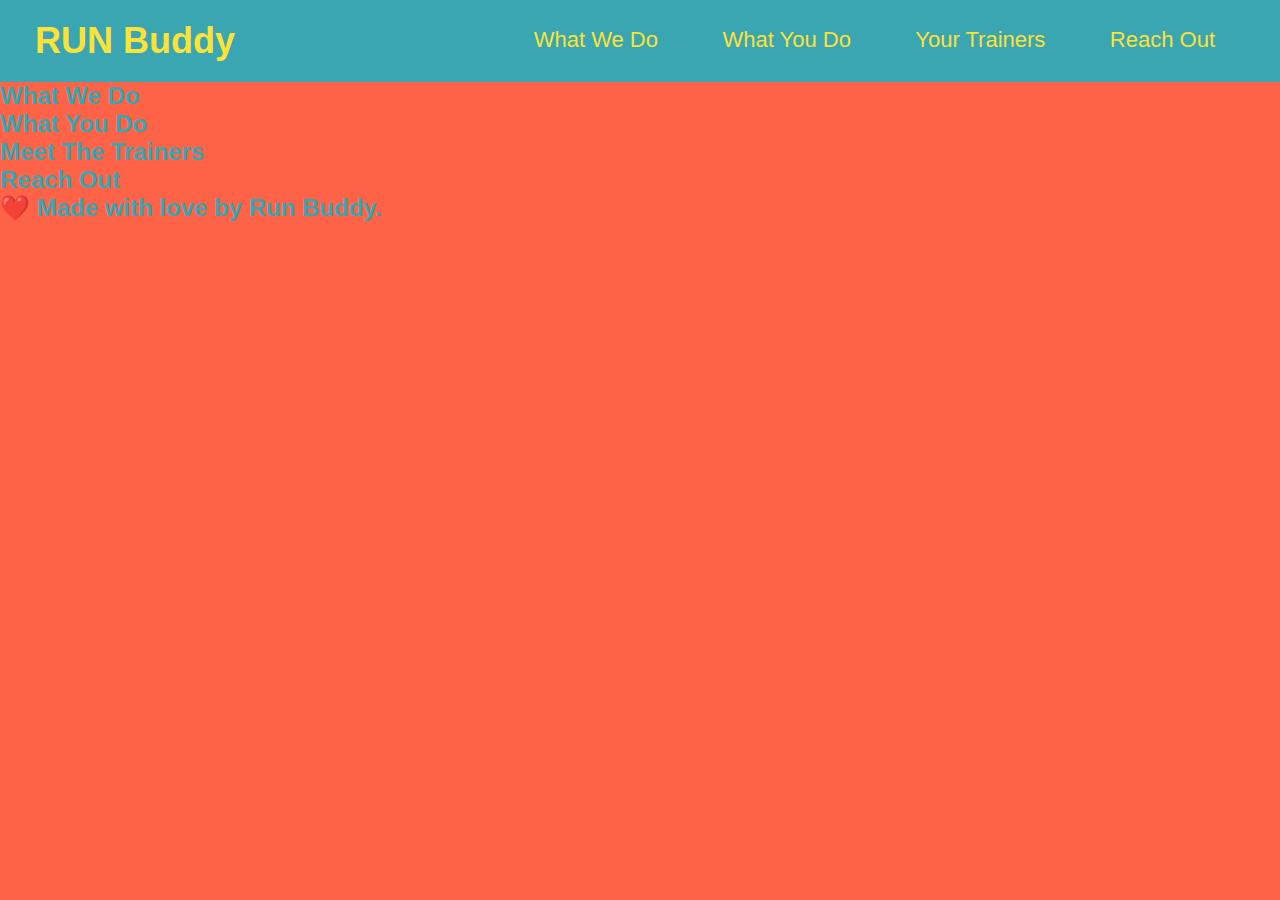
==== index.html @ ef8b4777 "css changes to header.1" ====
<!DOCTYPE html>
<html lang="en">
    <head>
        <meta charset="UTF-8" />
        <link rel="stylesheet" href="./assets/css/style.css" />
        <title>RUN BUDDY</title>
      </head>
    <body>
        <!-- navigation -->
        <header>
            <h1>
                <a href="/">RUN Buddy
            </h1>
            <nav>
                <!-- Unordered list element -->
                <ul>
                    <!-- List item element-->
                    <li>
                        <!-- Anchor element -->
                        <a href="#what-we-do">What We Do</a>
                    </li>
                    <li>
                        <a href="#what-you-do">What You Do</a>
                    </li>
                    <li>
                        <a href="#your-trainers">Your Trainers</a>
                    </li>
                    <li>
                        <a href="#reach-out">Reach Out</a>
                    </li>
                </ul>
            </nav>
        </header>
        <!-- hero/jumbotron -->
        <section>
        </section>
        <!-- "what we do" section -->
        <section>
            <h2>What We Do</h2>
        </section>
        <!-- "what you do" section -->
        <section>
            <h2>What You Do</h2>
        </section>
        <!-- "meet the trainers" section -->
        <section>
            <h2>Meet The Trainers</h2>
        </section>
        <!-- "reach out" section -->
        <section>
            <h2>Reach Out</h2>
        </section>
        <!-- footer -->
        <footer>
            <h2>❤️ Made with love by Run Buddy.</h2>
        </footer>
    </body>
</html>
---- assets/css/style.css ----
* {
  margin: 0;
  padding: 0;
  }

body {
  font-family: Helvetica, Arial, sans-serif;
  background-color: tomato;
  color: #39a6b2;
  font-family: Helvetica, Arial, sans-serif;
  }

header {
  padding: 20px 35px;
  background-color: #39a6b2;
  }

header h1 {
  font-weight: bold;
  font-size: 36px;
  color: #fce138;
  margin: 0;
  display: inline;
  }

header a {
  text-decoration: none;
  color: #fce138;
  }

header nav {
  float: right;
  margin: 7px 0;
  }

header nav ul li {
  display: inline;
  }

header nav ul li a {
  margin: 0 30px;
  font-weight: lighter;
  font-size: 22px;
  }
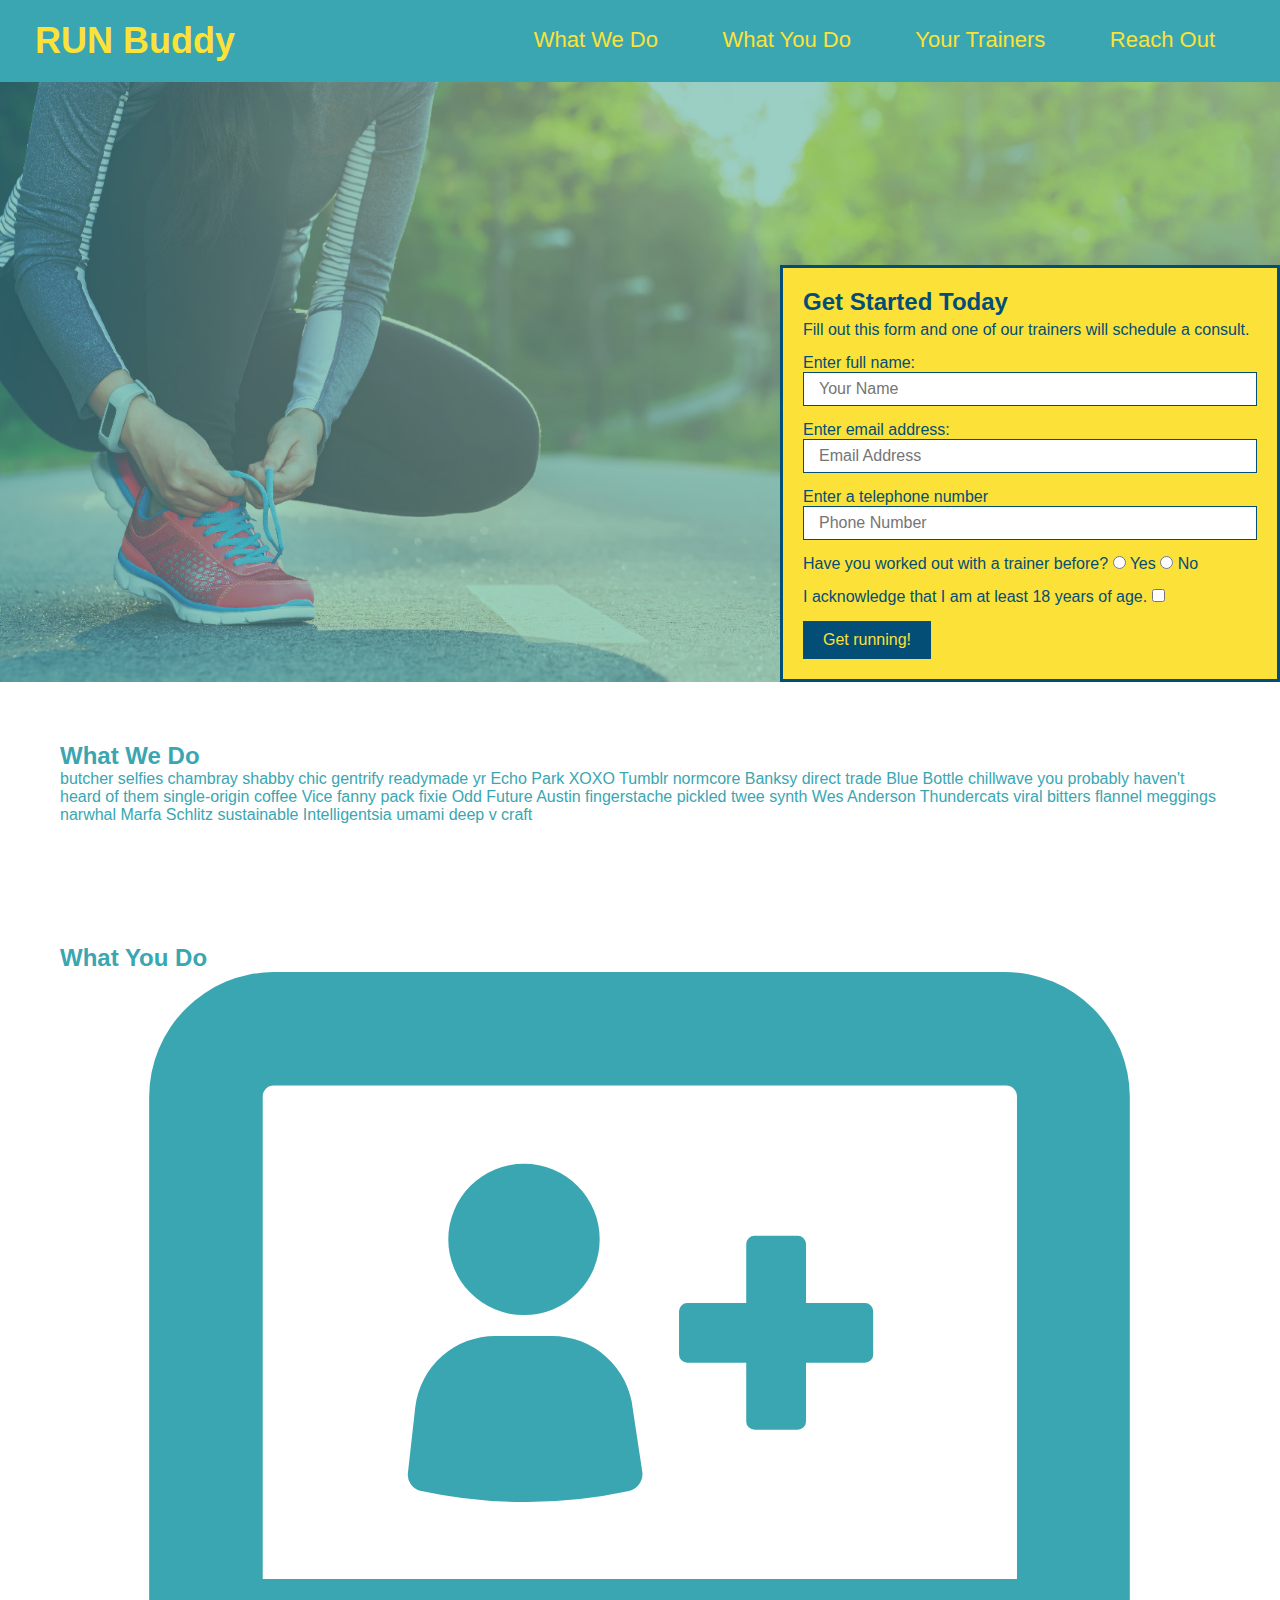
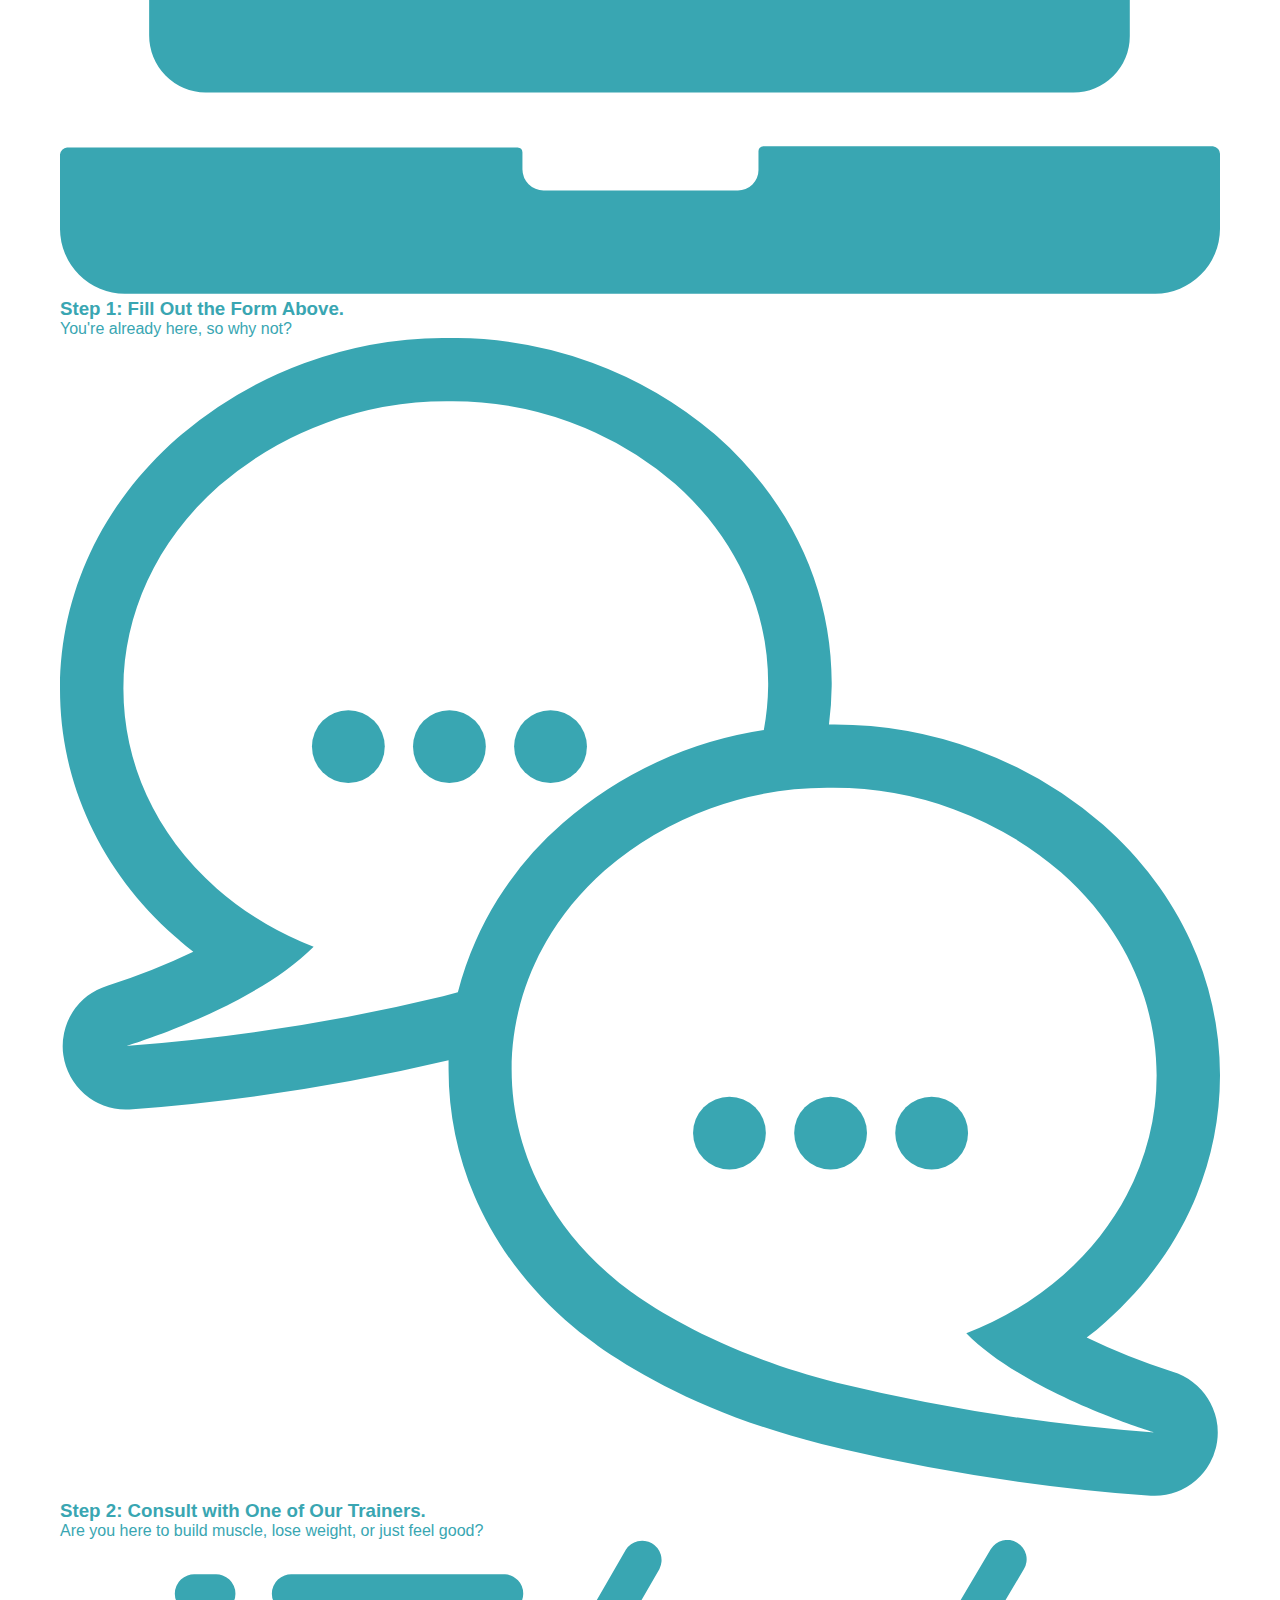
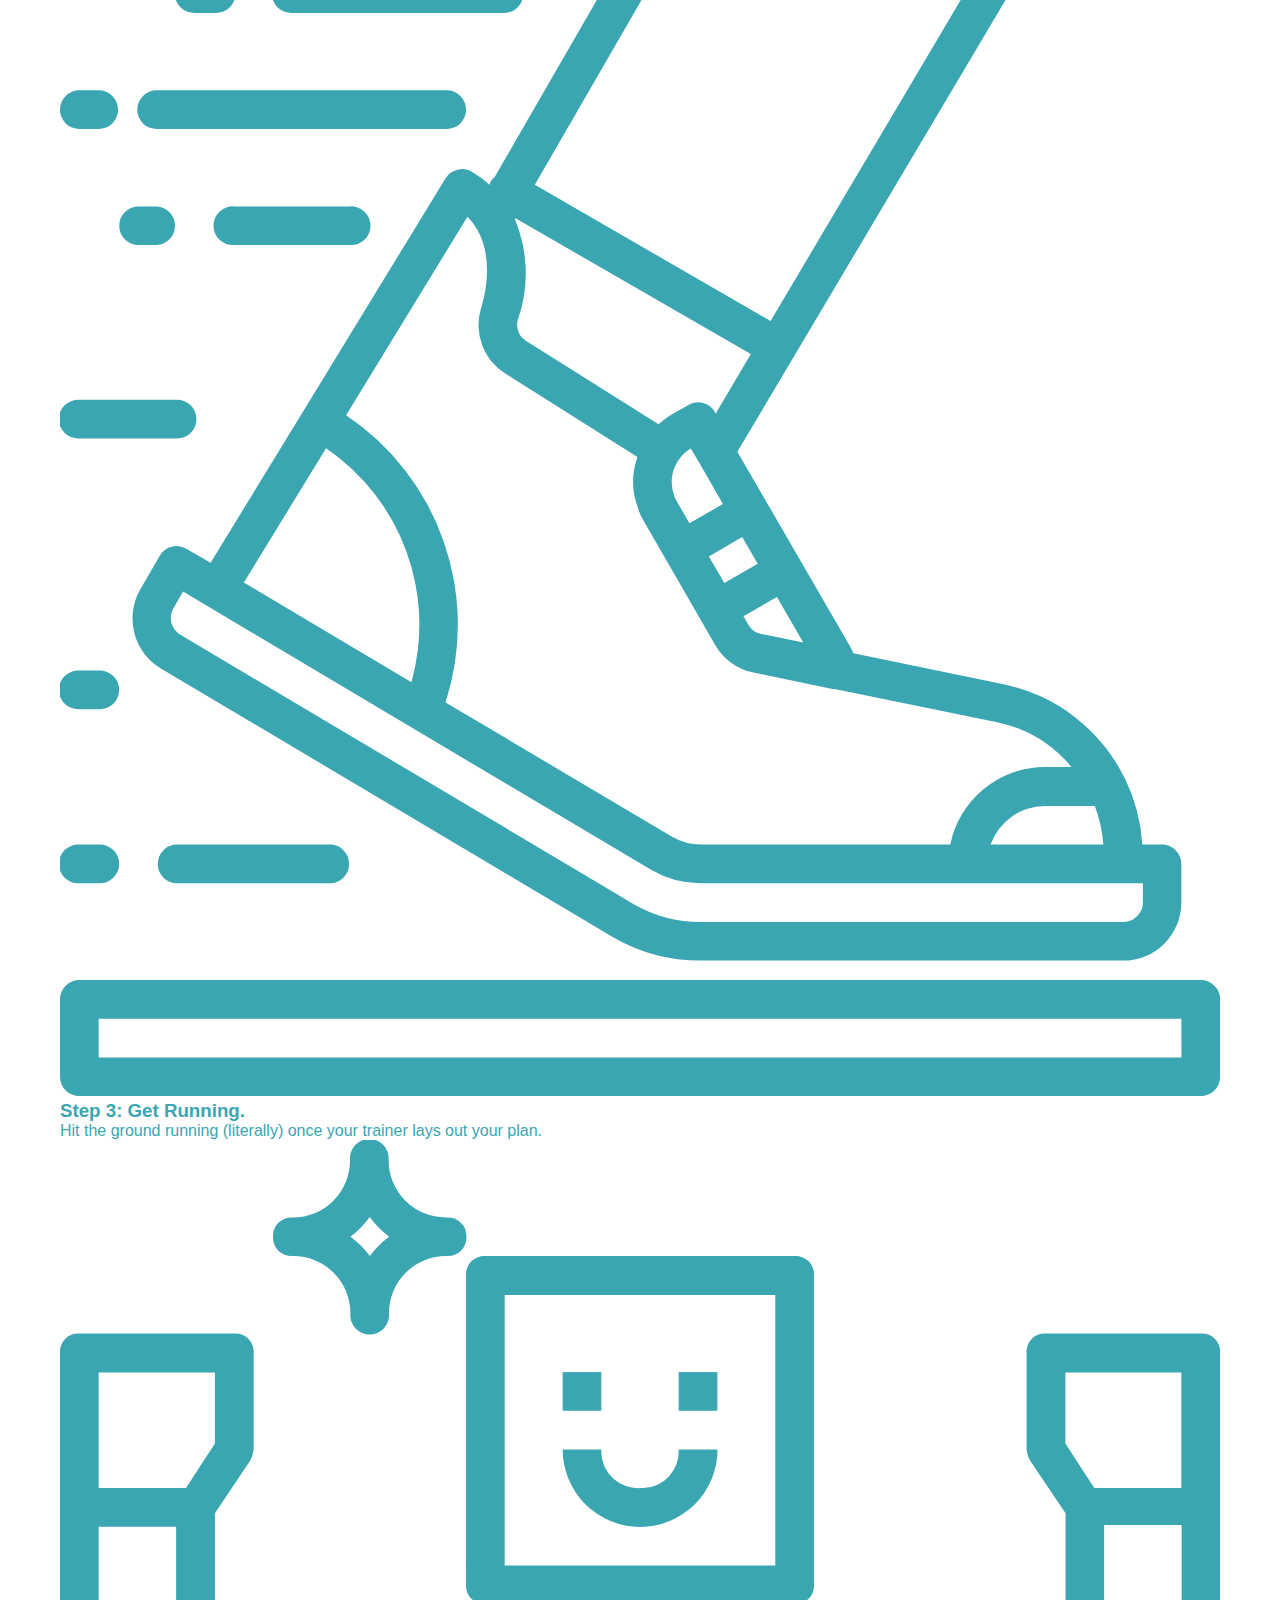
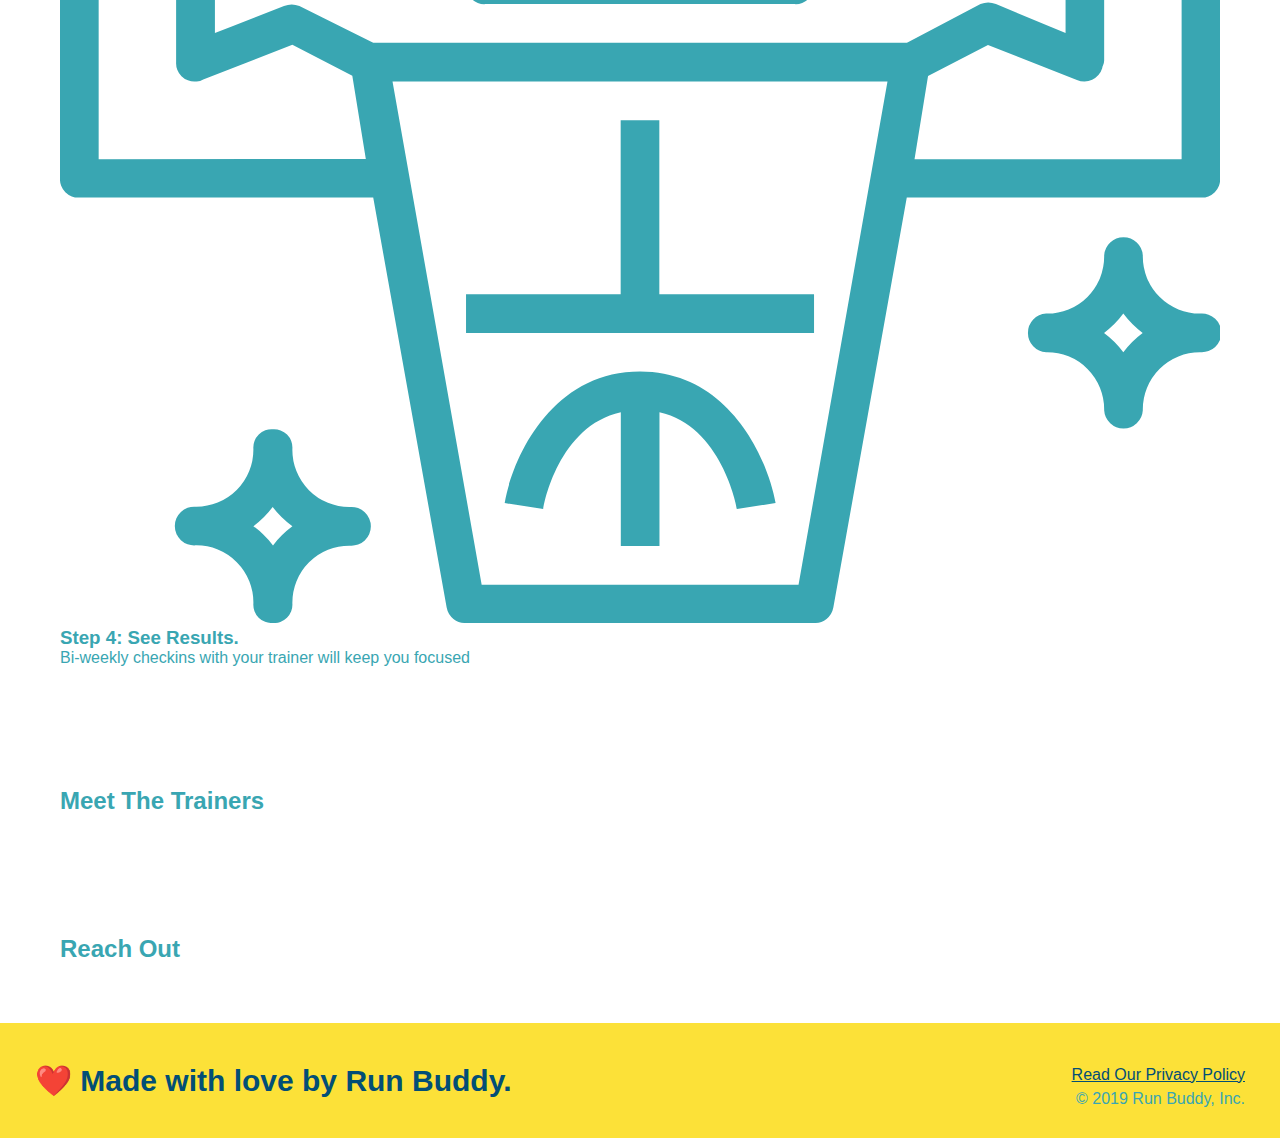
==== commit ce461d8a: "completed 1.4.4" ====
--- a/index.html
+++ b/index.html
@@ -32,15 +32,79 @@
             </nav>
         </header>
         <!-- hero/jumbotron -->
-        <section>
+        <section class="hero">
+            <div class="hero-form">
+                <h3>Get Started Today</h3>
+                <p>Fill out this form and one of our trainers will schedule a consult.</p>
+                <!-- Add form element -->
+                <form>
+                    <!--test following code
+                        Enter full name:
+                        <input type="text" placeholder="Your Name" name="name" id="name" />
+                        -->
+                    <label for="name">Enter full name:</label>
+                    <input type="text" placeholder="Your Name" name="name" id="name" class="form-input" />
+                    <label for="email">Enter email address:</label>
+                    <input type="text" placeholder="Email Address" name="email" id="email" class="form-input" />
+                    <label for="phone">Enter a telephone number</label>
+                    <input for="text" placeholder="Phone Number" name="phone" id="phone" class="form-input" />
+                    <p>
+                        Have you worked out with a trainer before?
+                        <input type="radio" name="trainer-confirm" id="trainer-yes" />
+                        <label for="trainer-yes">Yes</label>
+                        <input type="radio" name="trainer-confirm" id="trainer-no" />
+                        <label for="trainer-no">No</label>
+                    </p>
+                    <p>
+                        <label for="checkbox">
+                            I acknowledge that I am at least 18 years of age.
+                        </label>
+                        <input type="checkbox" name="age-confirm" id="checkbox" />
+                    </p>
+                    <button type="submit">
+                        Get running!
+                    </button>
+                </form>
+            </div>
         </section>
         <!-- "what we do" section -->
-        <section>
+        <section id="what-we-do">
             <h2>What We Do</h2>
+            <p>
+                butcher selfies chambray shabby chic gentrify readymade yr Echo Park XOXO Tumblr normcore Banksy direct trade Blue Bottle chillwave you probably haven't heard of them single-origin coffee Vice fanny pack fixie Odd Future Austin fingerstache pickled twee synth Wes Anderson Thundercats viral bitters flannel meggings narwhal Marfa Schlitz sustainable Intelligentsia umami deep v craft
+            </p>
         </section>
         <!-- "what you do" section -->
-        <section>
+        <section id="what-you-do">
             <h2>What You Do</h2>
+            <div>
+                <img src="./assets/images/step-1.svg" alt="" />
+                <h3>Step 1: Fill Out the Form Above.</h3>
+                <p>
+                    You're already here, so why not?
+                </p>
+            </div>
+            <div>
+                <img src="./assets/images/step-2.svg" alt="" />
+                <h3>Step 2: Consult with One of Our Trainers.</h3>
+                <p>
+                    Are you here to build muscle, lose weight, or just feel good?
+                </p>
+            </div>
+            <div>
+                <img src="./assets/images/step-3.svg" alt="" />
+                <h3>Step 3: Get Running.</h3>
+                <p>
+                    Hit the ground running (literally) once your trainer lays out your plan.
+                </p>
+            </div>
+            <div>
+                <img src="./assets/images/step-4.svg" alt="" />
+                <h3>Step 4: See Results.</h3>
+                <p>
+                    Bi-weekly checkins with your trainer will keep you focused
+                </p>
+            </div>
         </section>
         <!-- "meet the trainers" section -->
         <section>
@@ -53,6 +117,10 @@
         <!-- footer -->
         <footer>
             <h2>❤️ Made with love by Run Buddy.</h2>
+            <div>
+                <a href="#">Read Our Privacy Policy</a><br />
+                &copy; 2019 Run Buddy, Inc.
+              </div>
         </footer>
     </body>
 </html>--- a/assets/css/style.css
+++ b/assets/css/style.css
@@ -1,14 +1,8 @@
 * {
   margin: 0;
   padding: 0;
-  }
-
-body {
-  font-family: Helvetica, Arial, sans-serif;
-  background-color: tomato;
-  color: #39a6b2;
-  font-family: Helvetica, Arial, sans-serif;
-  }
+  box-sizing: border-box;
+}
 
 header {
   padding: 20px 35px;
@@ -41,4 +35,84 @@
   margin: 0 30px;
   font-weight: lighter;
   font-size: 22px;
-  }+  }
+
+body {
+  font-family: Helvetica, Arial, sans-serif;
+  color: #39a6b2;
+}
+
+footer {
+  background: #fce138;
+  width: 100%;
+  padding: 40px 35px;
+}
+
+footer h2 {
+  display: inline;
+  color: #024e76;
+  font-size: 30px;
+  margin: 0;
+}
+
+footer div {
+  float: right;
+  line-height: 1.5;
+  text-align: right;
+}
+
+footer a {
+  color: #024e76;
+}
+
+section {
+  padding: 60px;
+}
+
+/* Hero Style Start */
+.hero {
+  background-image: url("../images/hero-bg.jpg");
+  height: 600px;
+  background-size:cover;
+  background-position: center;
+  position: relative;
+}
+/* Hero Style End */
+
+.hero-form {
+  background-color: #fce138;
+  padding: 20px;
+  width: 500px;
+  color: #024e76;
+  border: 3px solid #024e76;
+  position: absolute;
+  bottom: 0px;
+  right: 0px;
+}
+
+.hero-form h3 {
+  font-size: 24px;
+  margin: 0;
+}
+
+.hero-form p {
+  margin: 5px 0 15px 0;
+}
+
+.form-input {
+  border: 1px solid #024e76;
+  display: block;
+  padding: 7px 15px;
+  font-size: 16px;
+  color: #024e76;
+  width: 100%;
+  margin-bottom: 15px;
+}
+
+.hero-form button {
+  background-color: #024e76;
+  color: #fce138;
+  border: none;
+  padding: 10px 20px;
+  font-size: 16px;
+}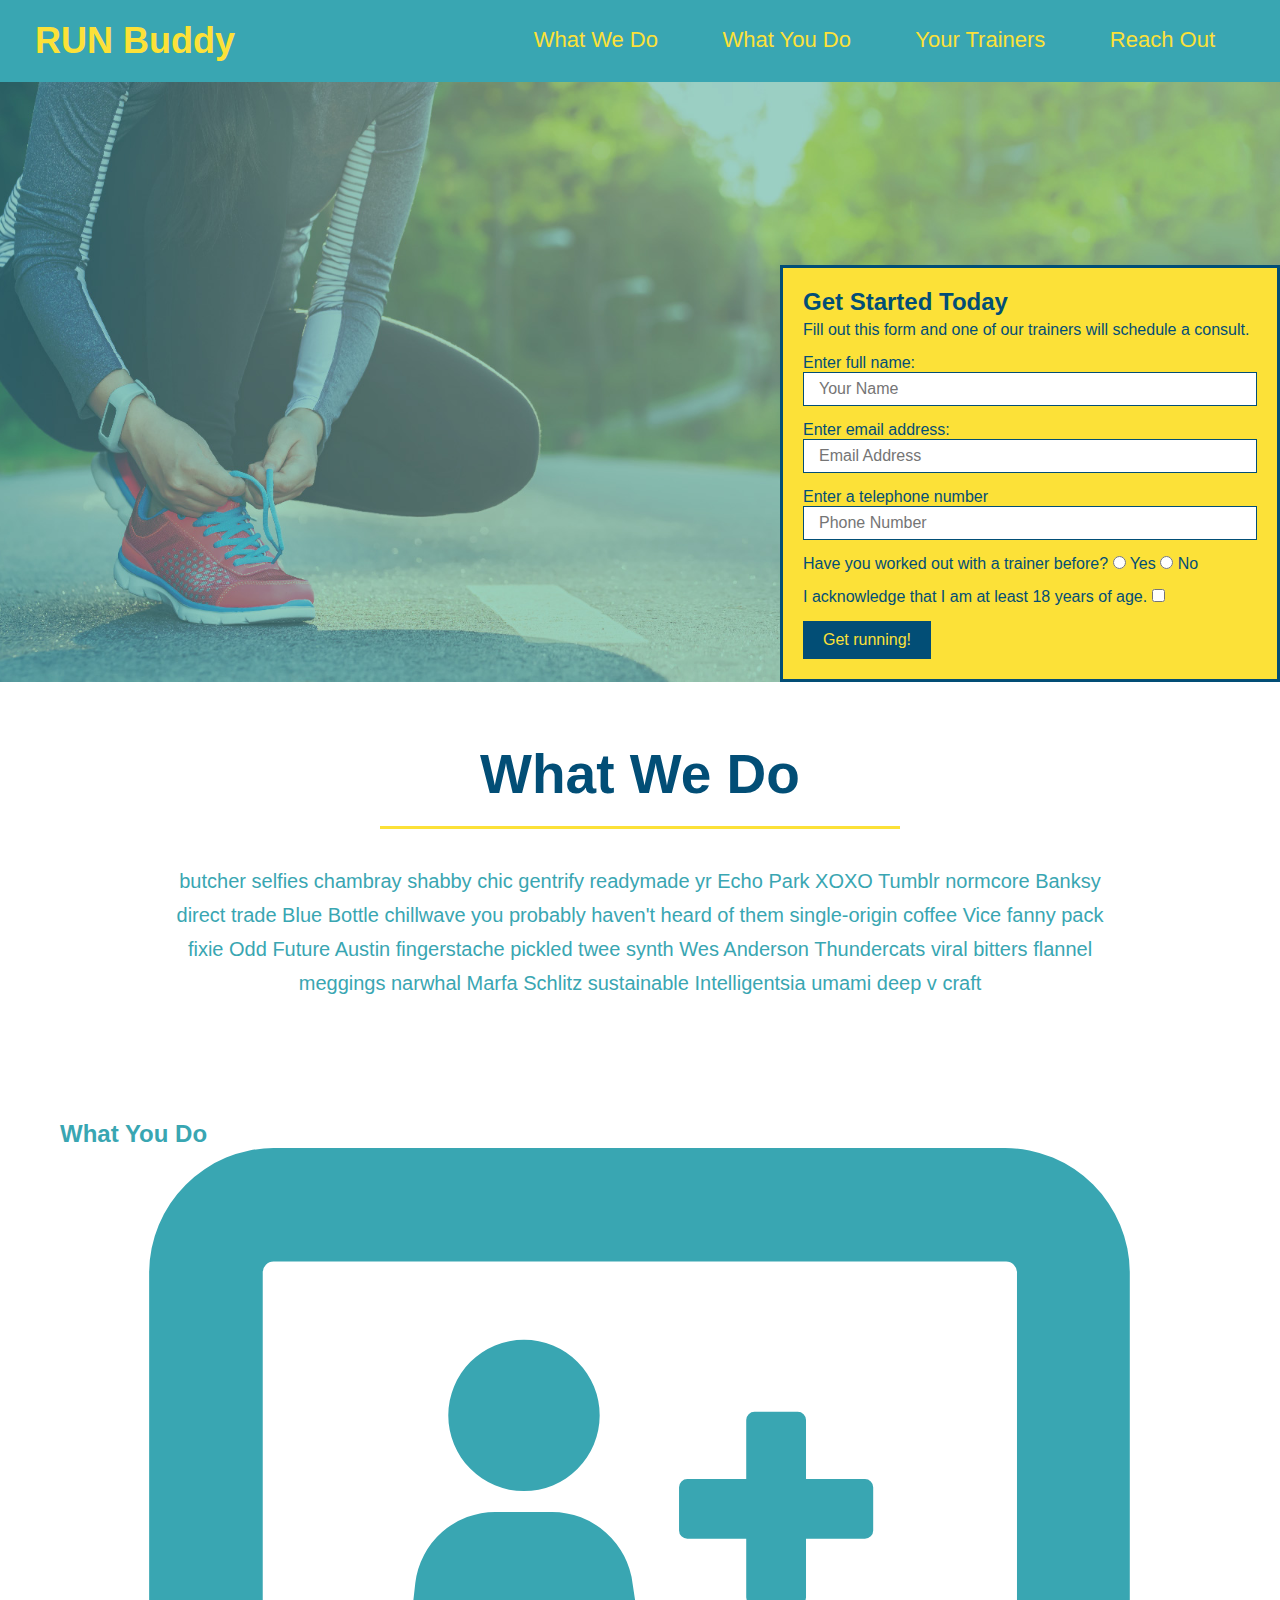
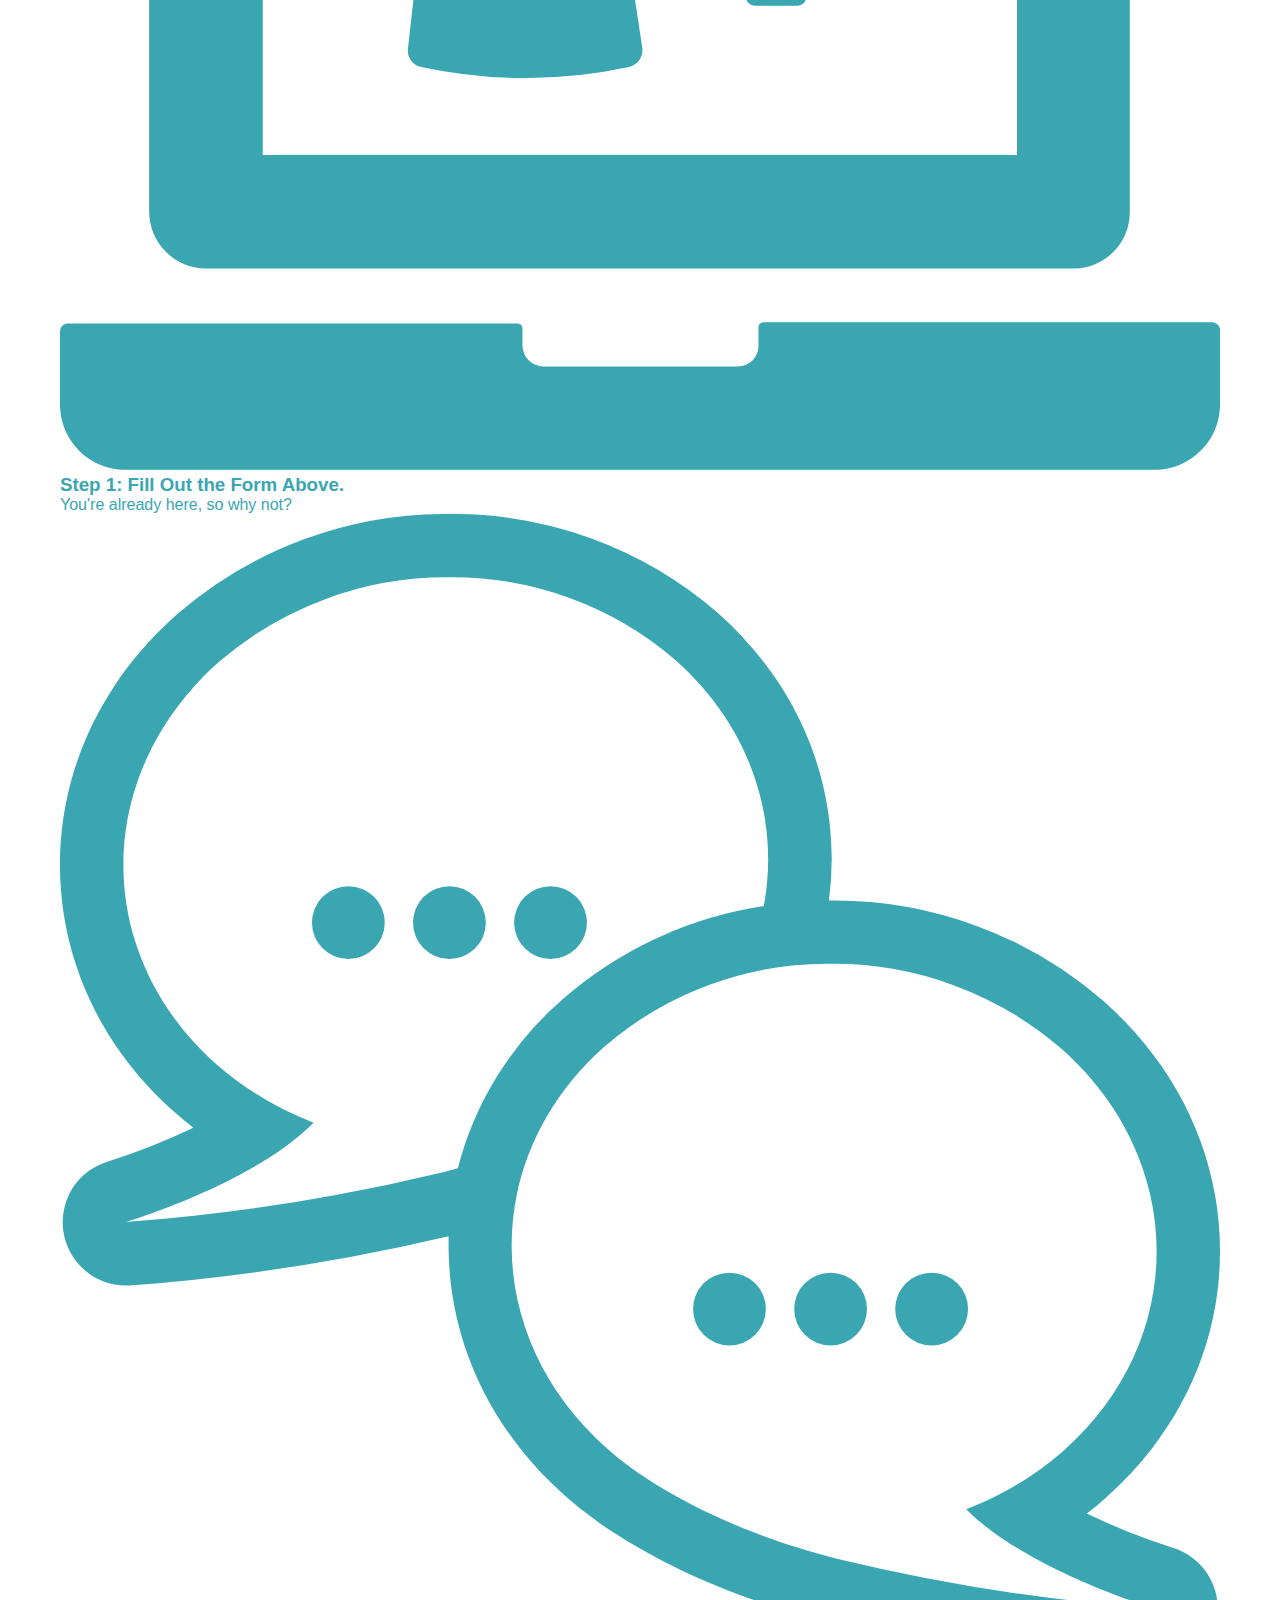
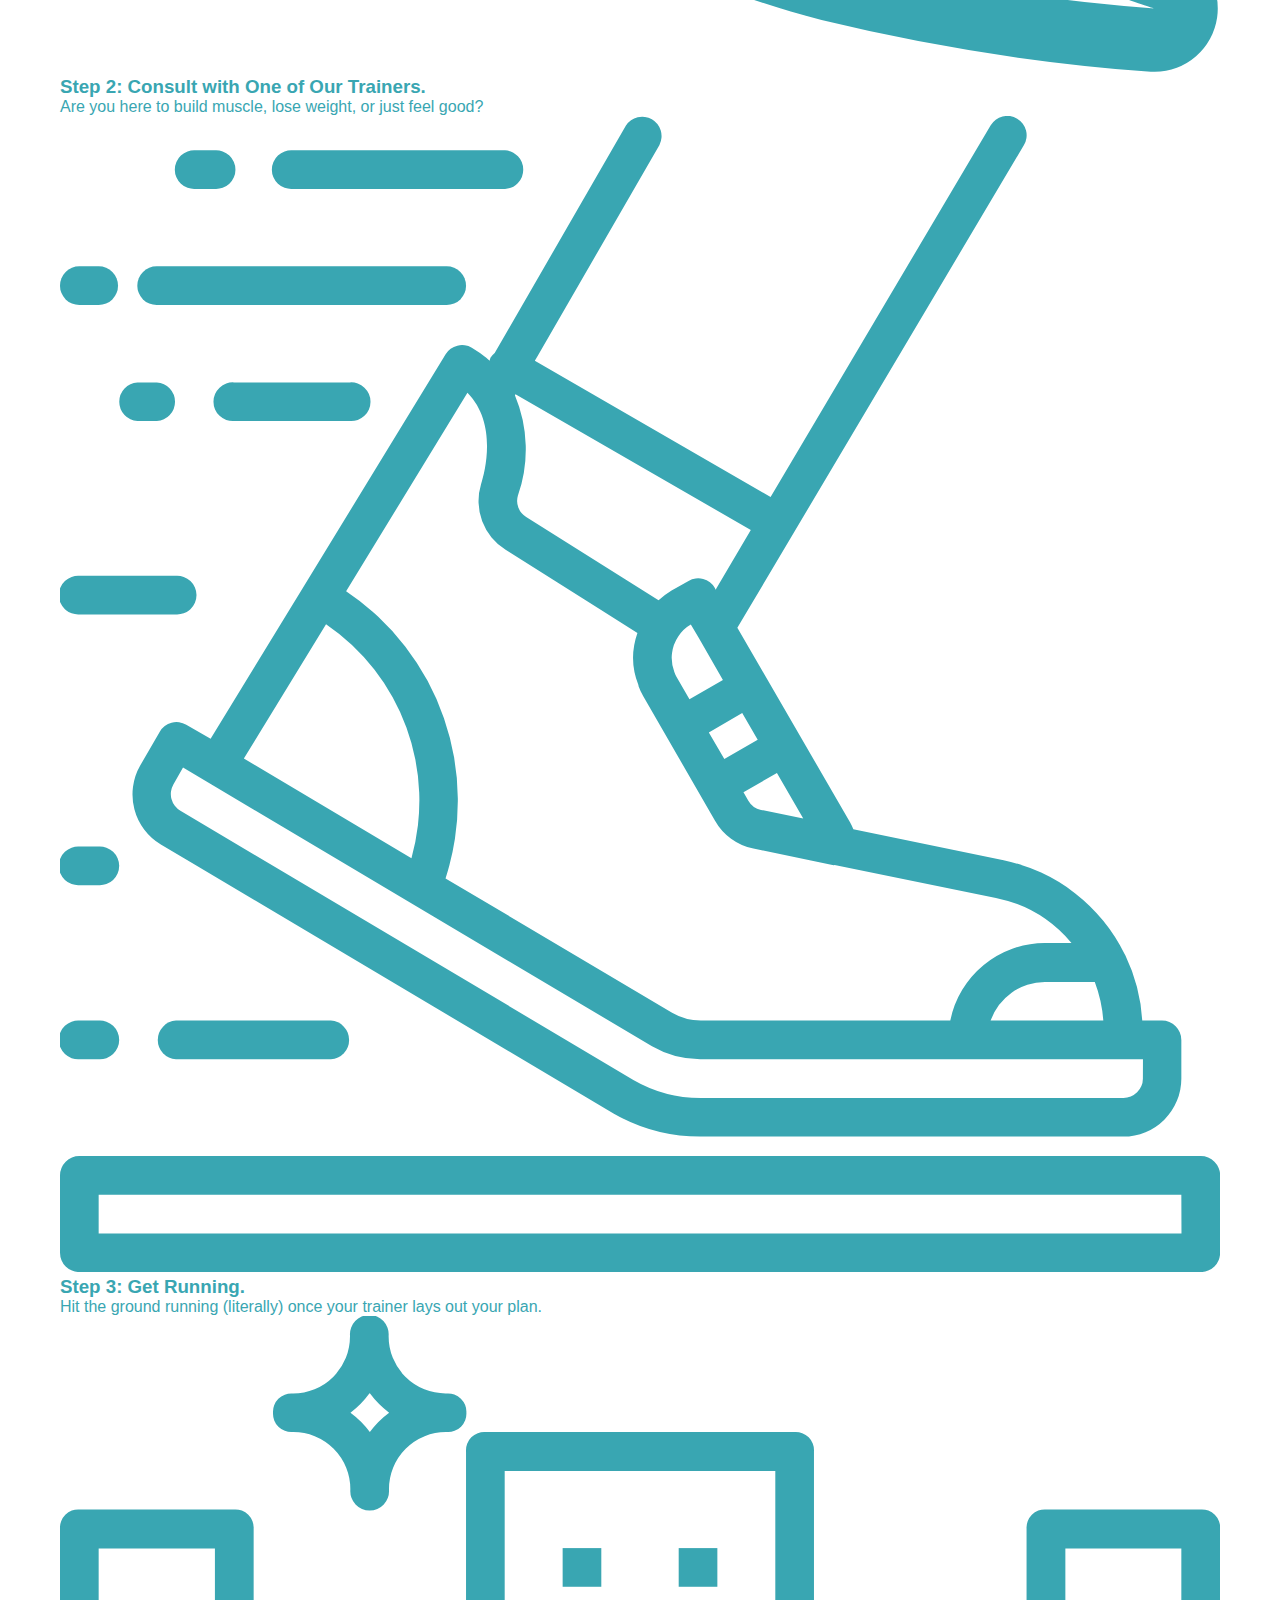
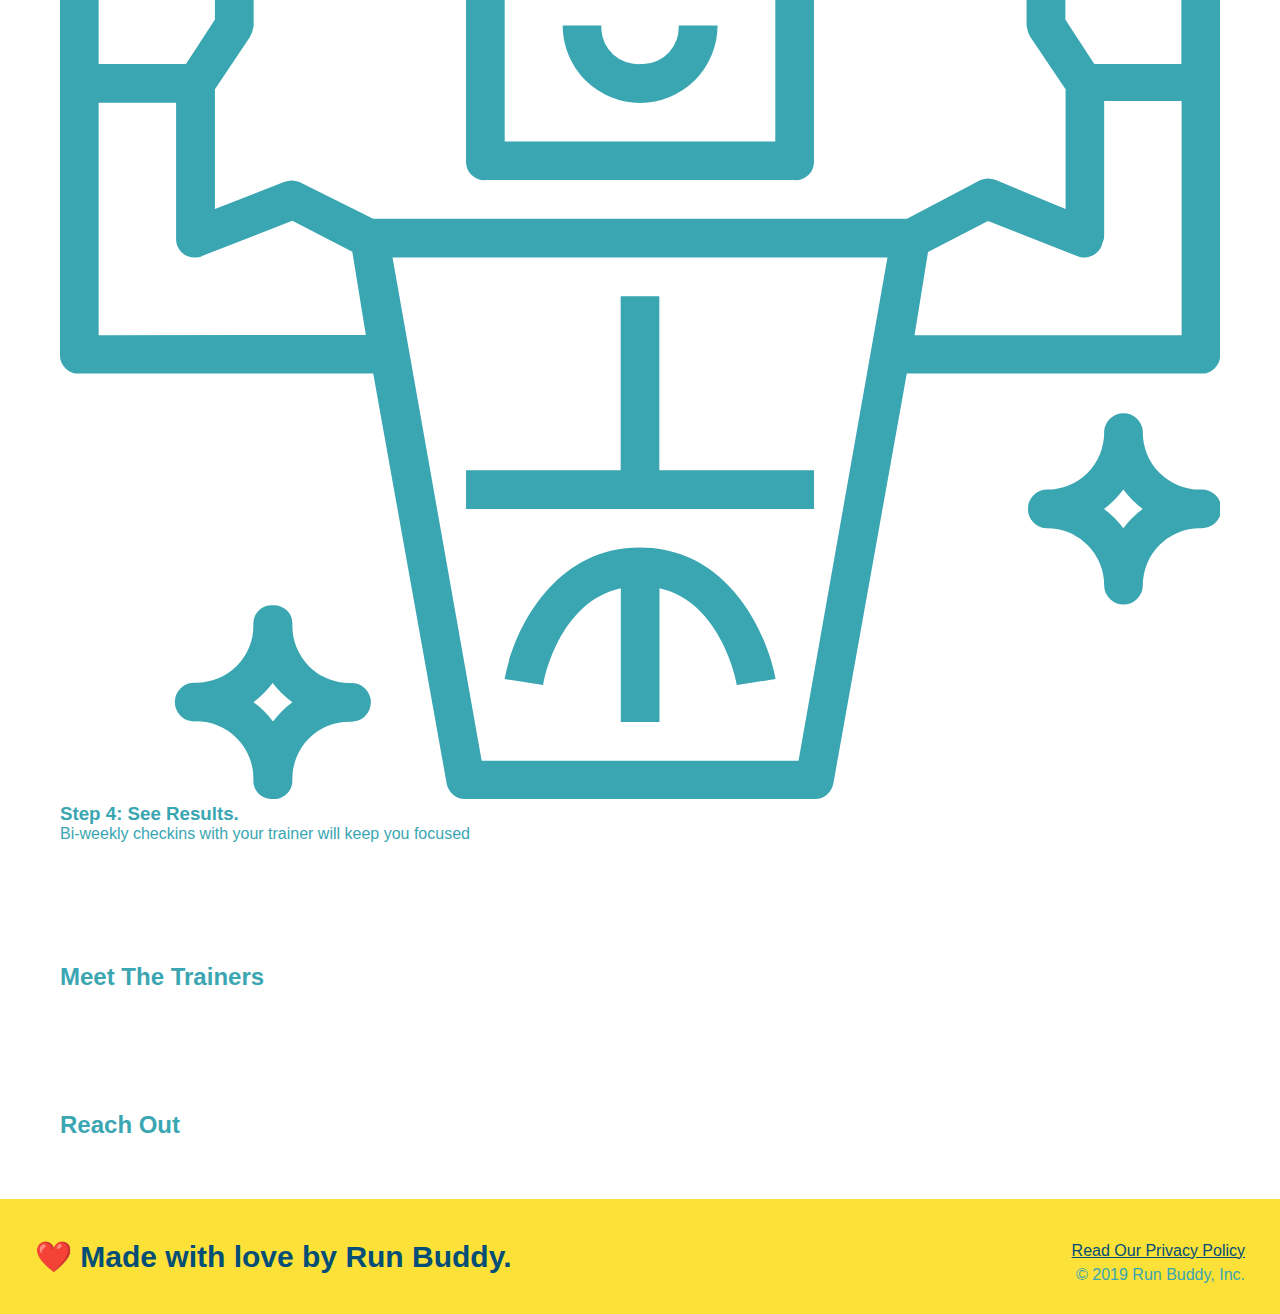
==== commit e80bddbf: "completed 1.4.5" ====
--- a/index.html
+++ b/index.html
@@ -68,7 +68,7 @@
             </div>
         </section>
         <!-- "what we do" section -->
-        <section id="what-we-do">
+        <section id="what-we-do" class="intro">
             <h2>What We Do</h2>
             <p>
                 butcher selfies chambray shabby chic gentrify readymade yr Echo Park XOXO Tumblr normcore Banksy direct trade Blue Bottle chillwave you probably haven't heard of them single-origin coffee Vice fanny pack fixie Odd Future Austin fingerstache pickled twee synth Wes Anderson Thundercats viral bitters flannel meggings narwhal Marfa Schlitz sustainable Intelligentsia umami deep v craft
--- a/assets/css/style.css
+++ b/assets/css/style.css
@@ -115,4 +115,25 @@
   border: none;
   padding: 10px 20px;
   font-size: 16px;
+}
+
+.intro {
+  text-align: center;
+}
+
+.intro h2 {
+  font-size: 55px;
+  color: #024e76;
+  margin-bottom: 35px;
+  padding: 0 100px 20px 100px;
+  border-bottom: 3px solid #fce138;
+  display: inline-block;
+}
+
+.intro p {
+  line-height: 1.7;
+  color: #39a6b2;
+  width: 80%;
+  font-size: 20px;
+  margin: 0 auto;
 }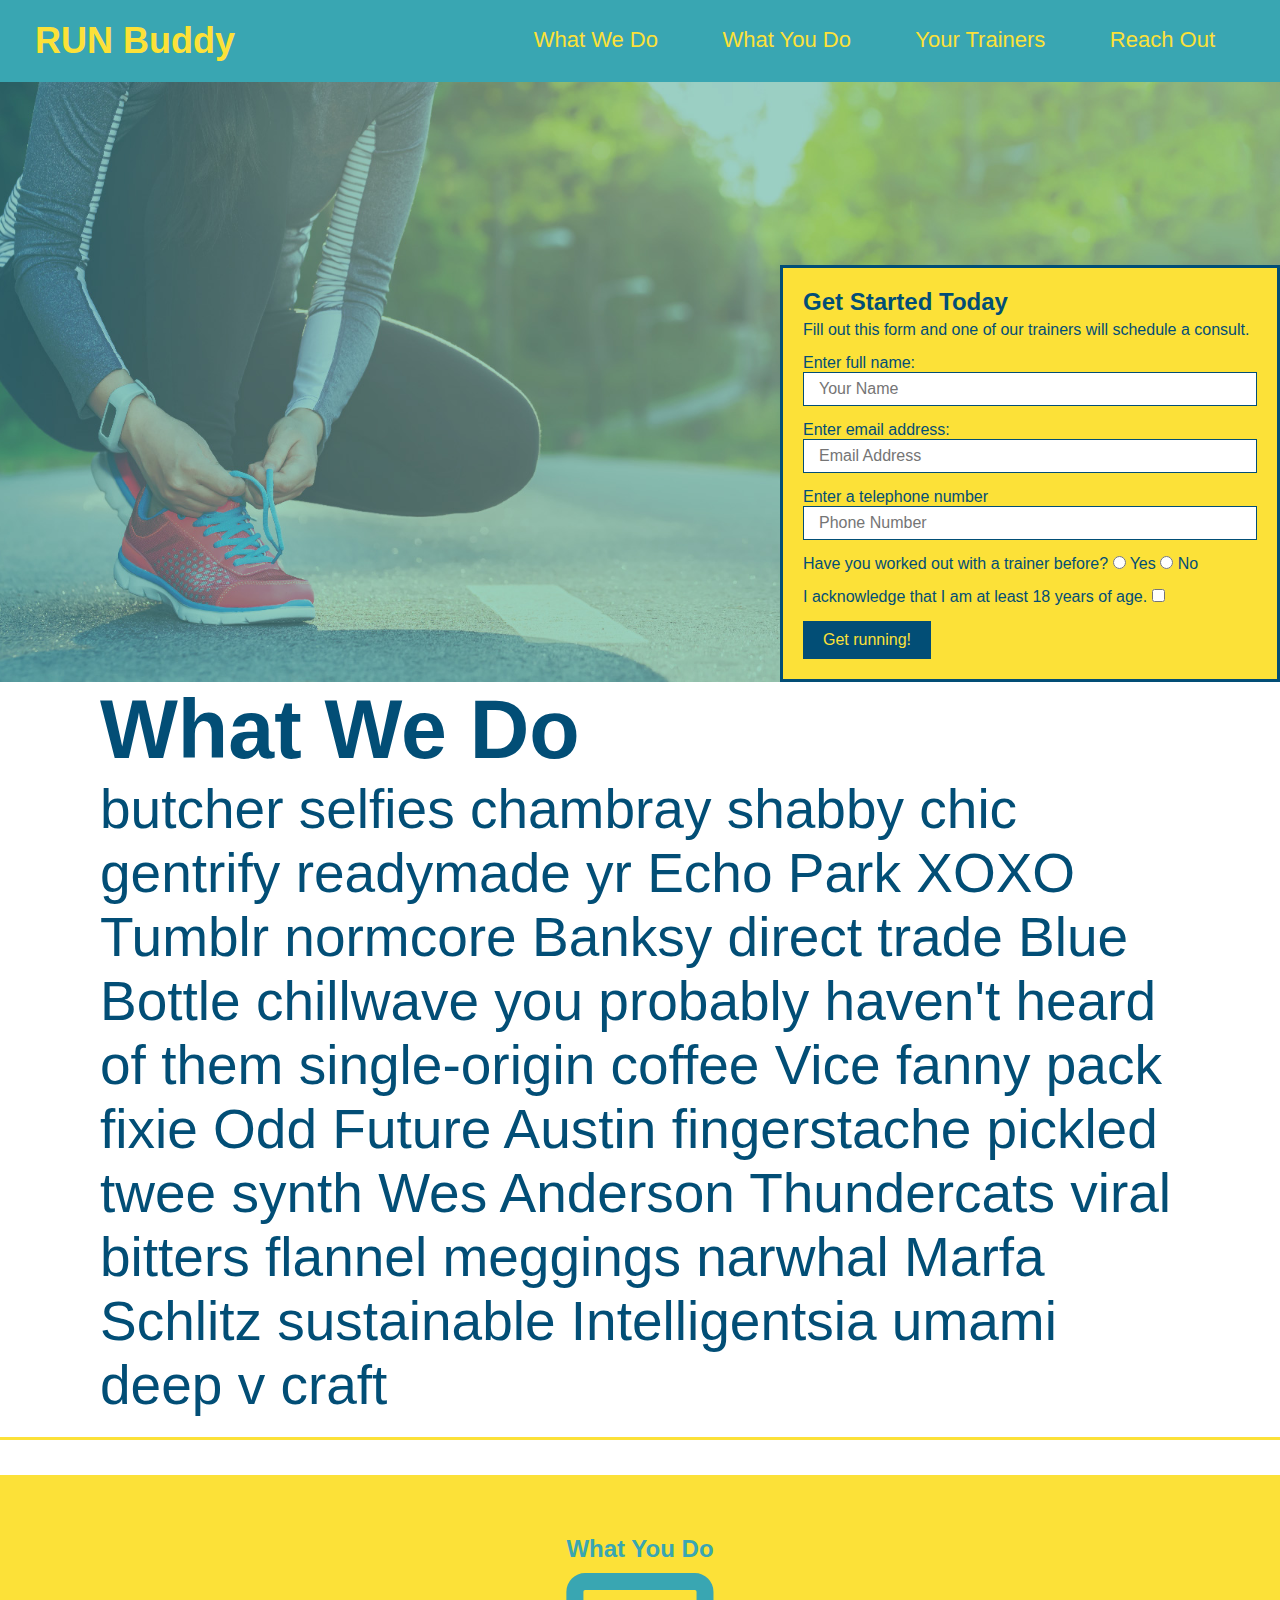
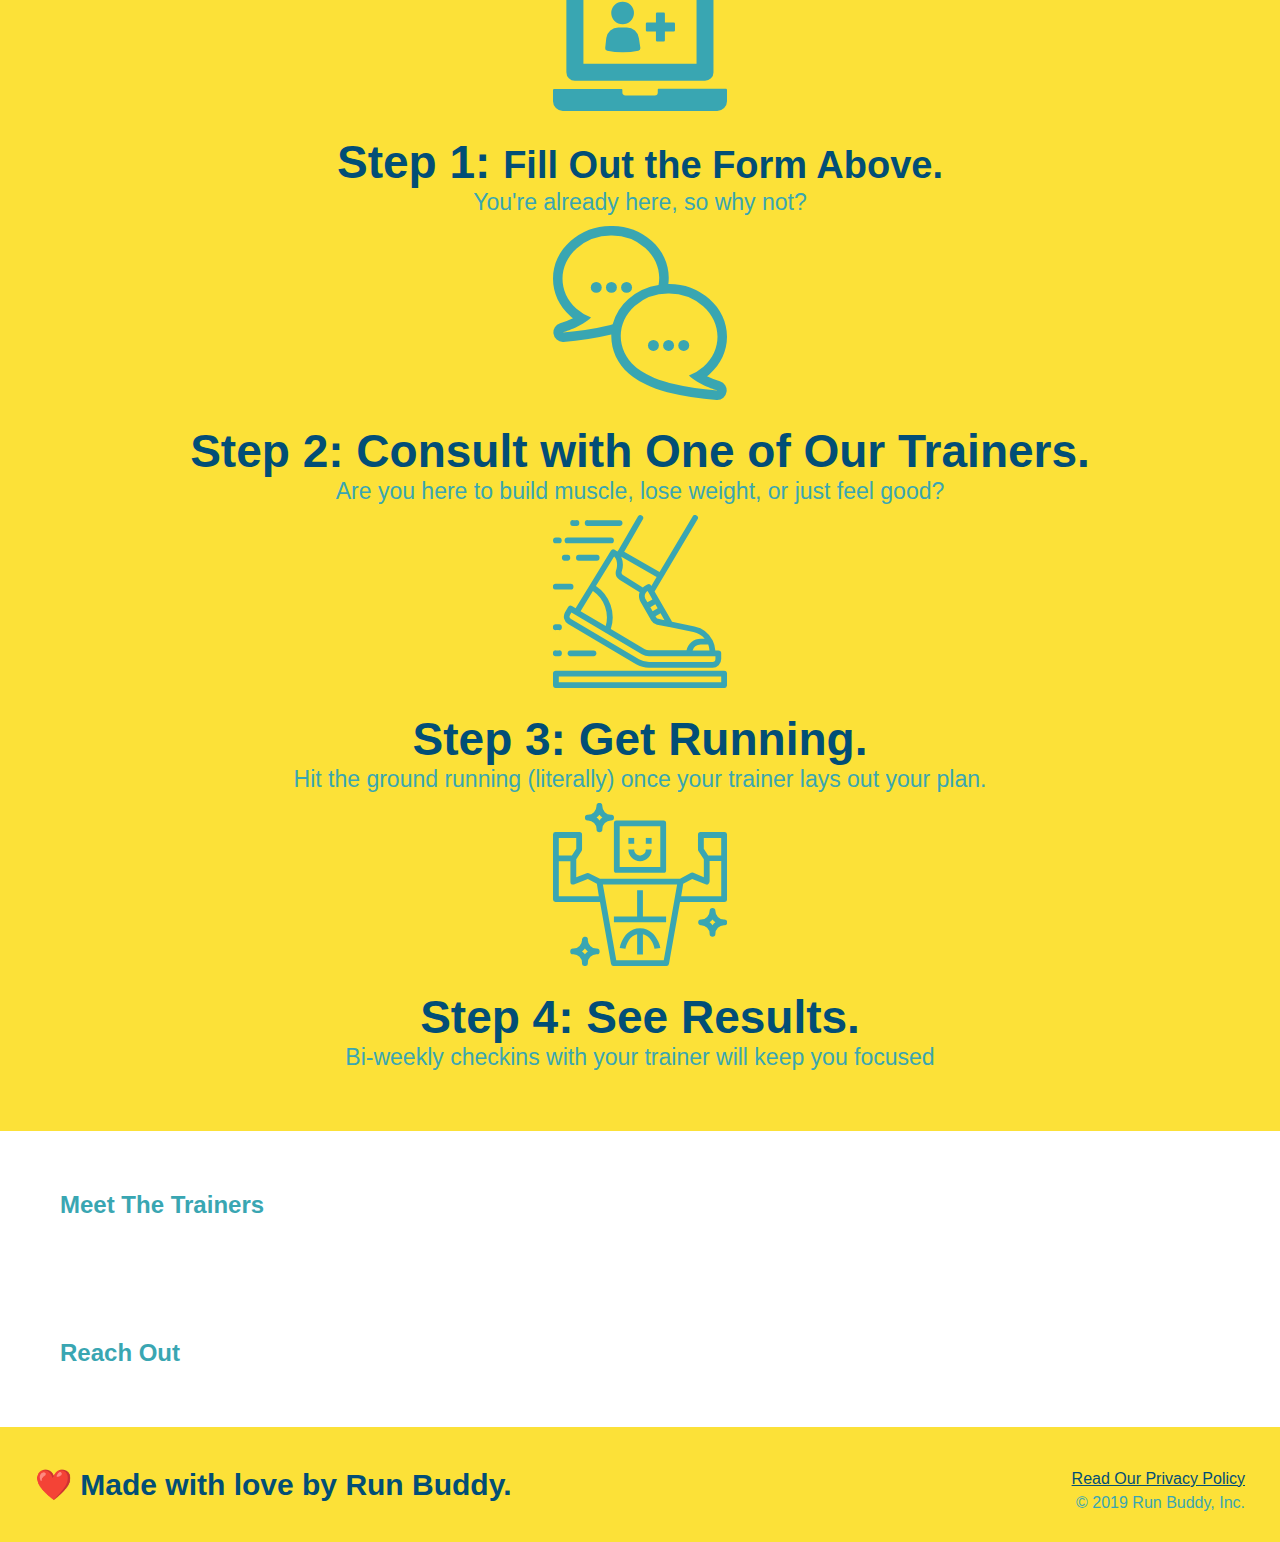
==== commit 54072ead: "completed 1.4.6" ====
--- a/index.html
+++ b/index.html
@@ -68,18 +68,18 @@
             </div>
         </section>
         <!-- "what we do" section -->
-        <section id="what-we-do" class="intro">
+        <section id="what-we-do" class="section-title primary-border">
             <h2>What We Do</h2>
             <p>
                 butcher selfies chambray shabby chic gentrify readymade yr Echo Park XOXO Tumblr normcore Banksy direct trade Blue Bottle chillwave you probably haven't heard of them single-origin coffee Vice fanny pack fixie Odd Future Austin fingerstache pickled twee synth Wes Anderson Thundercats viral bitters flannel meggings narwhal Marfa Schlitz sustainable Intelligentsia umami deep v craft
             </p>
         </section>
         <!-- "what you do" section -->
-        <section id="what-you-do">
+        <section id="what-you-do" class="steps">
             <h2>What You Do</h2>
             <div>
                 <img src="./assets/images/step-1.svg" alt="" />
-                <h3>Step 1: Fill Out the Form Above.</h3>
+                <h3>Step 1: <span>Fill Out the Form Above.</span></h3>
                 <p>
                     You're already here, so why not?
                 </p>
--- a/assets/css/style.css
+++ b/assets/css/style.css
@@ -121,7 +121,20 @@
   text-align: center;
 }
 
-.intro h2 {
+.intro p {
+  line-height: 1.7;
+  color: #39a6b2;
+  width: 80%;
+  font-size: 20px;
+  margin: 0 auto;
+}
+
+.steps {
+  text-align: center;
+  background: #fce138;
+}
+
+.section-title {
   font-size: 55px;
   color: #024e76;
   margin-bottom: 35px;
@@ -130,10 +143,34 @@
   display: inline-block;
 }
 
-.intro p {
-  line-height: 1.7;
+.primary-border {
+  border-color: #fce138;
+}
+
+.secondary-border {
+  border-color: #39a6b2;
+}
+
+.steps div {
+  margin-bottom 80px;
+}
+
+.steps img {
+  width :15%;
+  margin: 10px 0;
+}
+
+.steps h3 {
+  color: #024e76;
+  font-size: 46px;
+  margin-top: 10px;
+}
+
+.steps p {
   color: #39a6b2;
-  width: 80%;
-  font-size: 20px;
-  margin: 0 auto;
+  font-size: 23px;
+}
+
+.steps span {
+  font-size: 38px;
 }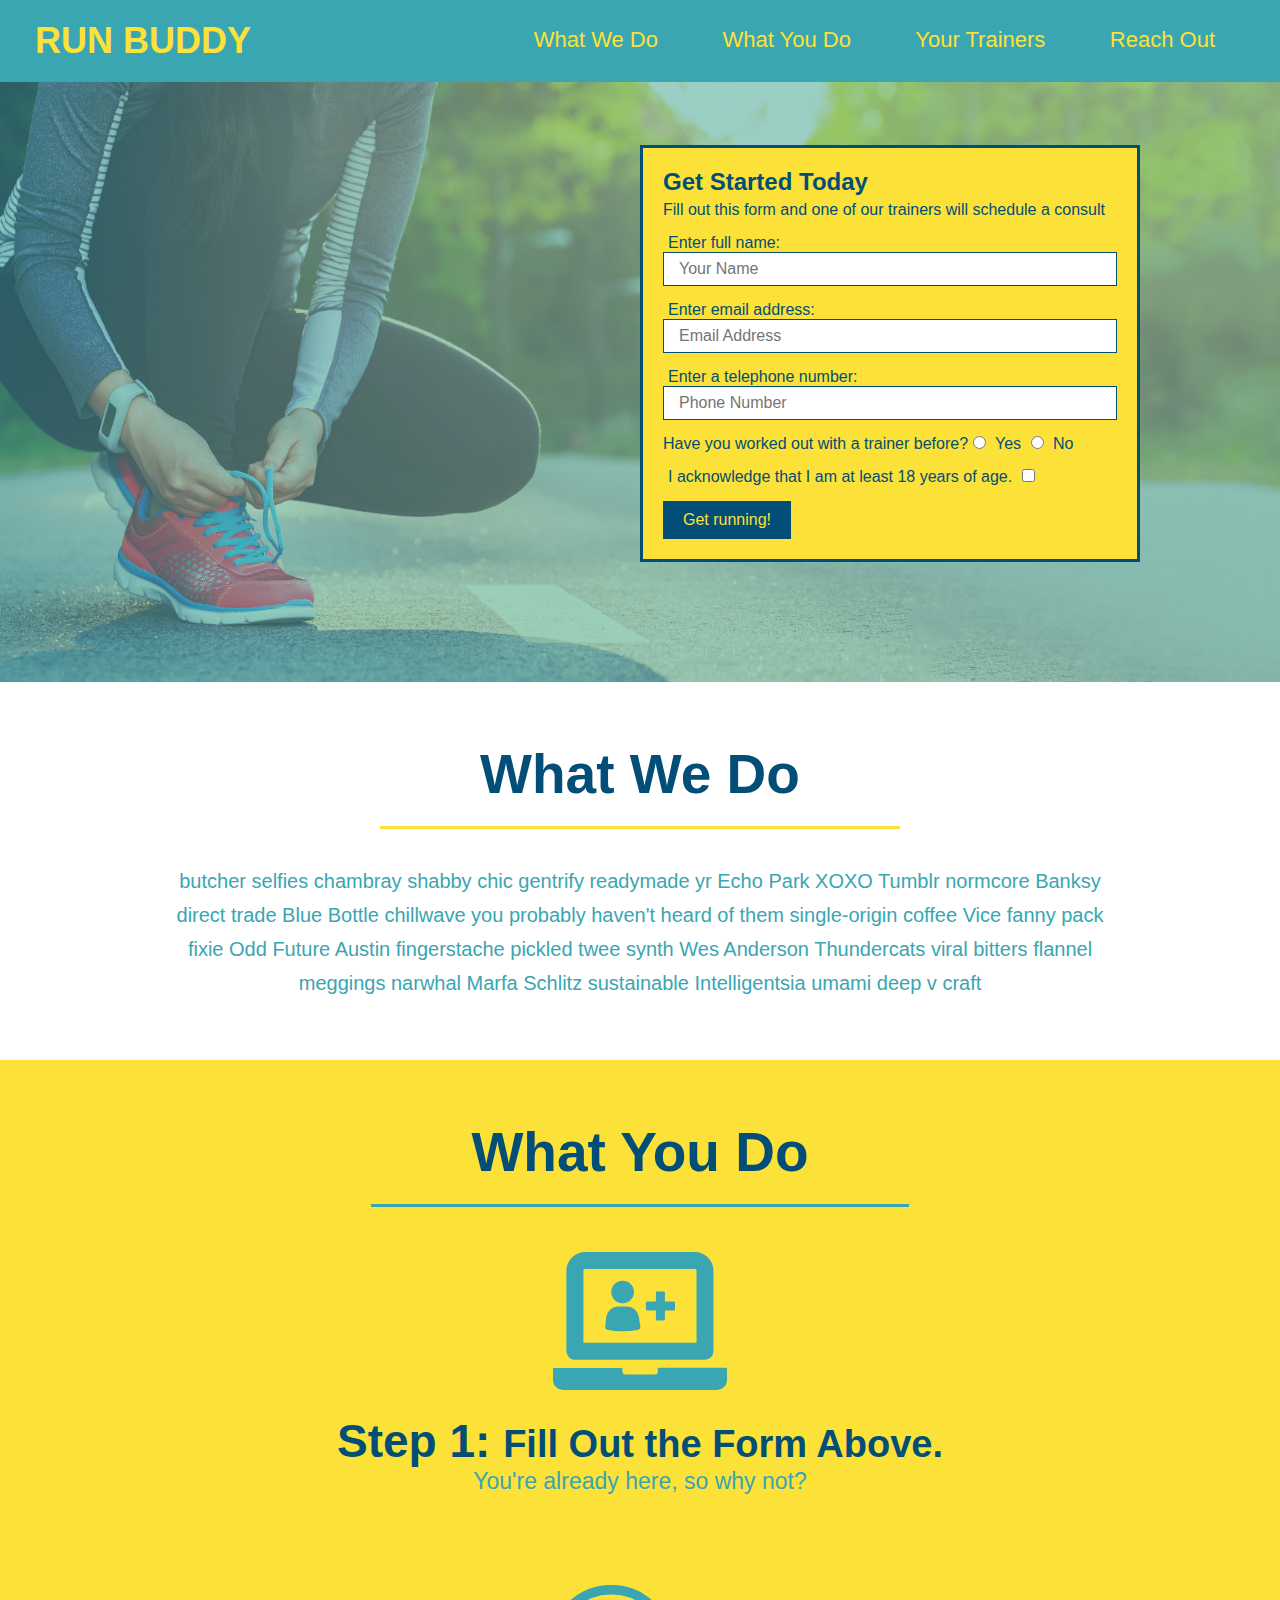
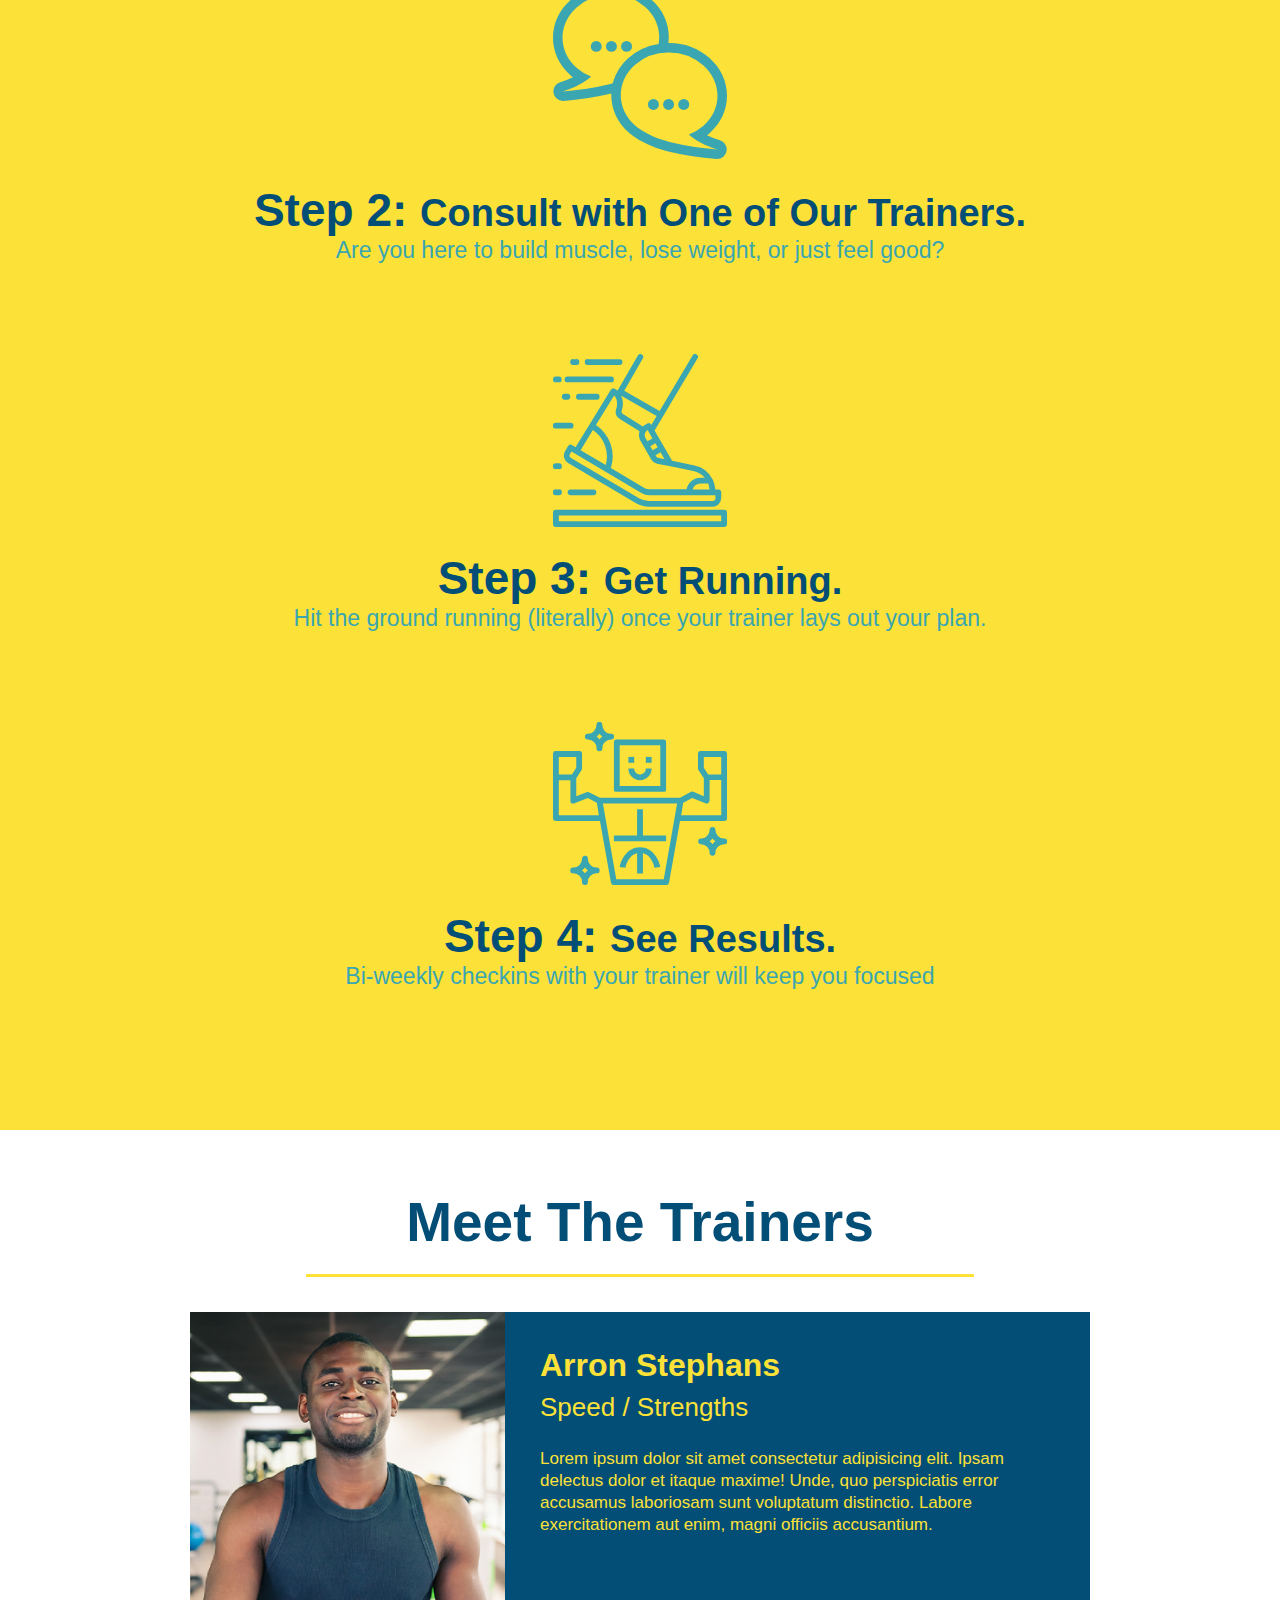
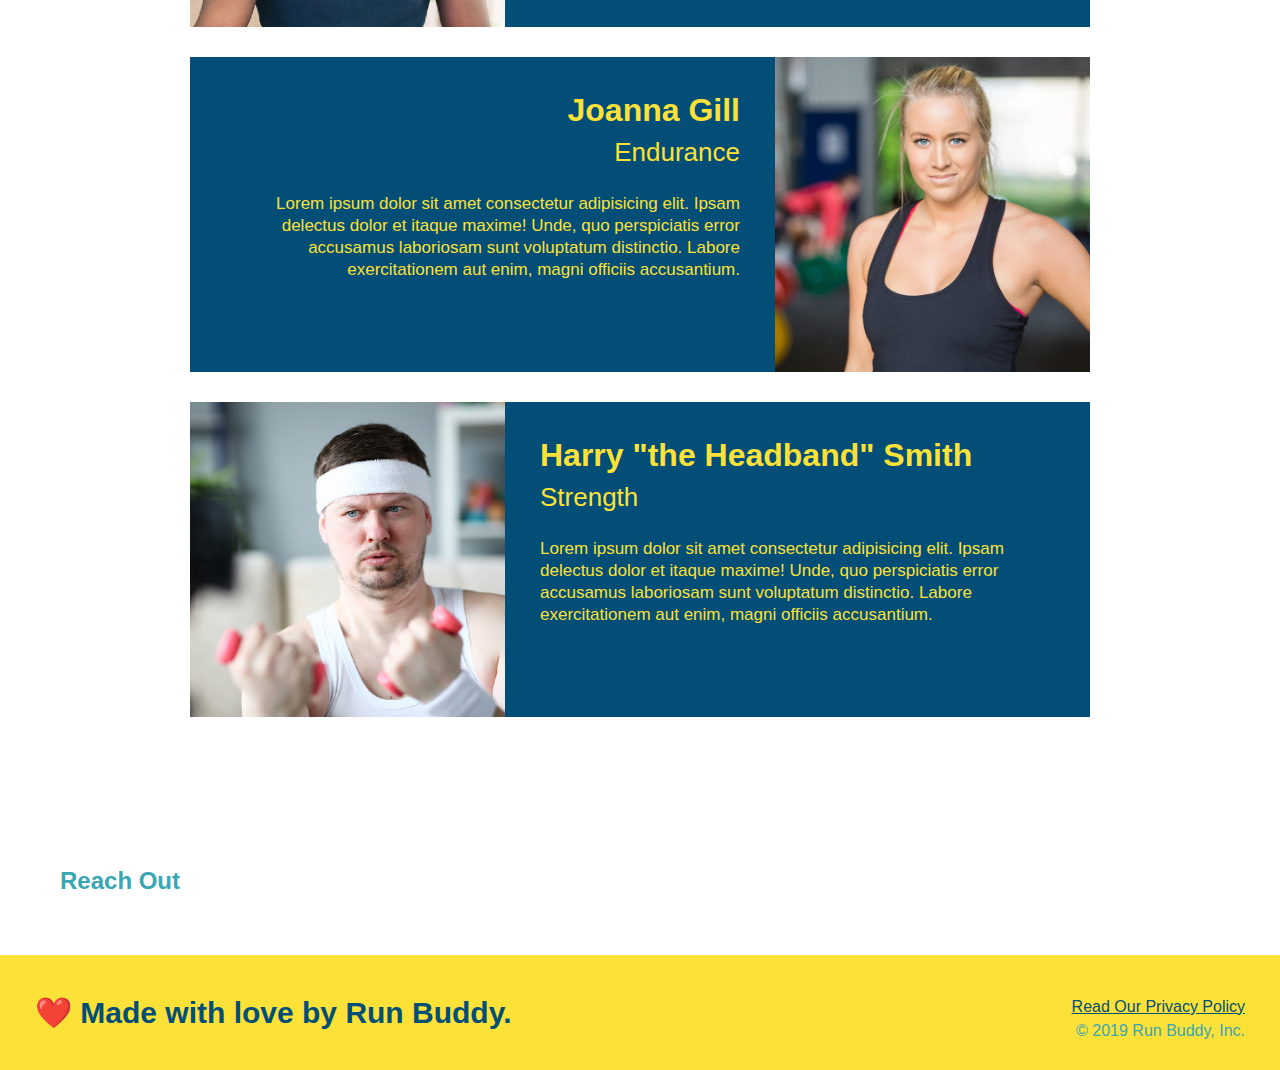
==== commit 67b57b70: "completed 1.5.7" ====
--- a/index.html
+++ b/index.html
@@ -1,126 +1,161 @@
-<!DOCTYPE html>
-<html lang="en">
+    <!DOCTYPE html>
+    <html lang="en">
+
     <head>
-        <meta charset="UTF-8" />
-        <link rel="stylesheet" href="./assets/css/style.css" />
-        <title>RUN BUDDY</title>
-      </head>
+    <meta charset="UTF-8" />
+    <title>Run Buddy</title>
+    <link rel="stylesheet" href="./assets/css/style.css" />
+    </head>
+
     <body>
-        <!-- navigation -->
-        <header>
-            <h1>
-                <a href="/">RUN Buddy
-            </h1>
-            <nav>
-                <!-- Unordered list element -->
-                <ul>
-                    <!-- List item element-->
-                    <li>
-                        <!-- Anchor element -->
-                        <a href="#what-we-do">What We Do</a>
-                    </li>
-                    <li>
-                        <a href="#what-you-do">What You Do</a>
-                    </li>
-                    <li>
-                        <a href="#your-trainers">Your Trainers</a>
-                    </li>
-                    <li>
-                        <a href="#reach-out">Reach Out</a>
-                    </li>
-                </ul>
-            </nav>
-        </header>
-        <!-- hero/jumbotron -->
-        <section class="hero">
-            <div class="hero-form">
-                <h3>Get Started Today</h3>
-                <p>Fill out this form and one of our trainers will schedule a consult.</p>
-                <!-- Add form element -->
-                <form>
-                    <!--test following code
-                        Enter full name:
-                        <input type="text" placeholder="Your Name" name="name" id="name" />
-                        -->
-                    <label for="name">Enter full name:</label>
-                    <input type="text" placeholder="Your Name" name="name" id="name" class="form-input" />
-                    <label for="email">Enter email address:</label>
-                    <input type="text" placeholder="Email Address" name="email" id="email" class="form-input" />
-                    <label for="phone">Enter a telephone number</label>
-                    <input for="text" placeholder="Phone Number" name="phone" id="phone" class="form-input" />
-                    <p>
-                        Have you worked out with a trainer before?
-                        <input type="radio" name="trainer-confirm" id="trainer-yes" />
-                        <label for="trainer-yes">Yes</label>
-                        <input type="radio" name="trainer-confirm" id="trainer-no" />
-                        <label for="trainer-no">No</label>
-                    </p>
-                    <p>
-                        <label for="checkbox">
-                            I acknowledge that I am at least 18 years of age.
-                        </label>
-                        <input type="checkbox" name="age-confirm" id="checkbox" />
-                    </p>
-                    <button type="submit">
-                        Get running!
-                    </button>
-                </form>
-            </div>
-        </section>
-        <!-- "what we do" section -->
-        <section id="what-we-do" class="section-title primary-border">
-            <h2>What We Do</h2>
+    <!-- navigation -->
+    <header>
+        <h1>
+        <a href="/"> 
+            RUN BUDDY
+        </a>
+        </h1>
+        <nav>
+        <!-- Unordered list element -->
+        <ul>
+            <!-- List item element-->
+            <li>
+            <!-- Anchor element -->
+            <a href="#what-we-do">What We Do</a>
+            </li>
+            <li>
+            <a href="#what-you-do">What You Do</a>
+            </li>
+            <li>
+            <a href="#your-trainers">Your Trainers</a>
+            </li>
+            <li>
+            <a href="#reach-out">Reach Out</a>
+            </li>
+        </ul>
+        </nav>
+    </header>
+
+    <!-- hero/jumbotron -->
+    <section class="hero">
+        <div class="hero-form">
+        <h3>Get Started Today</h3>
+        <p>Fill out this form and one of our trainers will schedule a consult</p>
+        <form>
+            <label for="name">Enter full name:</label>
+            <input type="text" placeholder="Your Name" name="name" id="name" class="form-input" />
+            <label for="email">Enter email address:</label>
+            <input type="text" placeholder="Email Address" name="email" id="email" class="form-input" />
+            <label for="phone">Enter a telephone number:</label>
+            <input type="text" placeholder="Phone Number" name="phone" id="phone" class="form-input" />
             <p>
-                butcher selfies chambray shabby chic gentrify readymade yr Echo Park XOXO Tumblr normcore Banksy direct trade Blue Bottle chillwave you probably haven't heard of them single-origin coffee Vice fanny pack fixie Odd Future Austin fingerstache pickled twee synth Wes Anderson Thundercats viral bitters flannel meggings narwhal Marfa Schlitz sustainable Intelligentsia umami deep v craft
+            Have you worked out with a trainer before?
+            <input type="radio" name="trainer-confirm" id="trainer-yes" />
+            <label for="trainer-yes">Yes</label>
+            <input type="radio" name="trainer-confirm" id="trainer-no" />
+            <label for="trainer-no">No</label>
             </p>
-        </section>
-        <!-- "what you do" section -->
-        <section id="what-you-do" class="steps">
-            <h2>What You Do</h2>
-            <div>
-                <img src="./assets/images/step-1.svg" alt="" />
-                <h3>Step 1: <span>Fill Out the Form Above.</span></h3>
+            <p>
+            <label for="checkbox">
+                I acknowledge that I am at least 18 years of age.
+            </label>
+            <input type="checkbox" name="checkpoint1" id="checkbox" />
+            </p>
+            <button type="submit">
+            Get running!
+            </button>
+        </form>
+        </div>
+    </section>
+
+    <!-- "what we do" section -->
+    <section id="what-we-do" class="intro">
+        <h2 class="section-title primary-border">What We Do</h2>
+        <p>
+        butcher selfies chambray shabby chic gentrify readymade yr Echo Park XOXO Tumblr normcore Banksy direct trade Blue
+        Bottle chillwave you probably haven't heard of them single-origin coffee Vice fanny pack fixie Odd Future Austin
+        fingerstache pickled twee synth Wes Anderson Thundercats viral bitters flannel meggings narwhal Marfa Schlitz
+        sustainable Intelligentsia umami deep v craft
+        </p>
+    </section>
+
+    <!-- "what you do" section -->
+    <section id="what-you-do" class="steps">
+        <h2 class="section-title secondary-border">What You Do</h2>
+
+        <div>
+        <img src="./assets/images/step-1.svg" alt="" />
+        <h3>Step 1: <span>Fill Out the Form Above.</span></h3>
+        <p>You're already here, so why not?</p>
+        </div>
+
+        <div>
+        <img src="./assets/images/step-2.svg" alt="" />
+        <h3>Step 2: <span>Consult with One of Our Trainers.</span></h3>
+        <p>Are you here to build muscle, lose weight, or just feel good?</p>
+        </div>
+
+        <div>
+        <img src="./assets/images/step-3.svg" alt="" />
+        <h3>Step 3: <span>Get Running.</span></h3>
+        <p>Hit the ground running (literally) once your trainer lays out your plan.</p>
+        </div>
+
+        <div>
+        <img src="./assets/images/step-4.svg" alt="" />
+        <h3>Step 4: <span>See Results.</span></h3>
+        <p>Bi-weekly checkins with your trainer will keep you focused</p>
+        </div>
+    </section>
+
+    <!-- "meet the trainers" section -->
+    <section id="your-trainers" class="trainers">
+        <h2 class="section-title primary-border">Meet The Trainers</h2>
+        <article class="trainer">
+            <img src="./assets/images/trainer-1.jpg" alt="Arron Stephans in his workout clothes, ready to pump iron" />
+            <div class="trainer-bio text-left">
+                <h3>Arron Stephans</h3>
+                <h4>Speed / Strengths</h4>
                 <p>
-                    You're already here, so why not?
+                    Lorem ipsum dolor sit amet consectetur adipisicing elit. Ipsam delectus dolor et itaque maxime! Unde, quo perspiciatis error accusamus laboriosam sunt voluptatum distinctio. Labore exercitationem aut enim, magni officiis accusantium.
                 </p>
             </div>
-            <div>
-                <img src="./assets/images/step-2.svg" alt="" />
-                <h3>Step 2: Consult with One of Our Trainers.</h3>
+        </article>
+        <article class="trainer">
+            <div class="trainer-bio text-right">
+                <h3>Joanna Gill</h3>
+                <h4>Endurance</h4>
                 <p>
-                    Are you here to build muscle, lose weight, or just feel good?
+                    Lorem ipsum dolor sit amet consectetur adipisicing elit. Ipsam delectus dolor et itaque maxime! Unde, quo perspiciatis error accusamus laboriosam sunt voluptatum distinctio. Labore exercitationem aut enim, magni officiis accusantium.
                 </p>
             </div>
-            <div>
-                <img src="./assets/images/step-3.svg" alt="" />
-                <h3>Step 3: Get Running.</h3>
+            <img src="./assets/images/trainer-2.jpg" alt="Joanna Gill cooling off after a workout" />
+        </article>
+        <article class="trainer">
+            <img src="./assets/images/trainer-3.jpg" alt="Harry Smith wearing a headband and lifting comically small pink weights" />
+            <div class="trainer-bio text-left">
+                <h3>Harry "the Headband" Smith</h3>
+                <h4>Strength</h4>
                 <p>
-                    Hit the ground running (literally) once your trainer lays out your plan.
+                    Lorem ipsum dolor sit amet consectetur adipisicing elit. Ipsam delectus dolor et itaque maxime! Unde, quo perspiciatis error accusamus laboriosam sunt voluptatum distinctio. Labore exercitationem aut enim, magni officiis accusantium.
                 </p>
             </div>
-            <div>
-                <img src="./assets/images/step-4.svg" alt="" />
-                <h3>Step 4: See Results.</h3>
-                <p>
-                    Bi-weekly checkins with your trainer will keep you focused
-                </p>
-            </div>
-        </section>
-        <!-- "meet the trainers" section -->
-        <section>
-            <h2>Meet The Trainers</h2>
-        </section>
-        <!-- "reach out" section -->
-        <section>
-            <h2>Reach Out</h2>
-        </section>
-        <!-- footer -->
-        <footer>
-            <h2>❤️ Made with love by Run Buddy.</h2>
-            <div>
-                <a href="#">Read Our Privacy Policy</a><br />
-                &copy; 2019 Run Buddy, Inc.
-              </div>
-        </footer>
+        </article>
+    </section>
+
+    <!-- "reach out" section -->
+    <section id="reach-out">
+        <h2>Reach Out</h2>
+    </section>
+
+    <!-- footer -->
+    <footer>
+        <h2>❤️ Made with love by Run Buddy.</h2>
+        <div>
+        <a href="#">Read Our Privacy Policy</a><br />
+        &copy; 2019 Run Buddy, Inc.
+        </div>
+    </footer>
     </body>
-</html>+
+    </html>--- a/assets/css/style.css
+++ b/assets/css/style.css
@@ -1,176 +1,227 @@
-* {
-  margin: 0;
-  padding: 0;
-  box-sizing: border-box;
-}
-
-header {
-  padding: 20px 35px;
-  background-color: #39a6b2;
-  }
-
-header h1 {
-  font-weight: bold;
-  font-size: 36px;
-  color: #fce138;
-  margin: 0;
-  display: inline;
-  }
-
-header a {
-  text-decoration: none;
-  color: #fce138;
-  }
-
-header nav {
-  float: right;
-  margin: 7px 0;
-  }
-
-header nav ul li {
-  display: inline;
-  }
-
-header nav ul li a {
-  margin: 0 30px;
-  font-weight: lighter;
-  font-size: 22px;
-  }
-
-body {
-  font-family: Helvetica, Arial, sans-serif;
-  color: #39a6b2;
-}
-
-footer {
-  background: #fce138;
-  width: 100%;
-  padding: 40px 35px;
-}
-
-footer h2 {
-  display: inline;
-  color: #024e76;
-  font-size: 30px;
-  margin: 0;
-}
-
-footer div {
-  float: right;
-  line-height: 1.5;
-  text-align: right;
-}
-
-footer a {
-  color: #024e76;
-}
-
-section {
-  padding: 60px;
-}
-
-/* Hero Style Start */
-.hero {
-  background-image: url("../images/hero-bg.jpg");
-  height: 600px;
-  background-size:cover;
-  background-position: center;
-  position: relative;
-}
-/* Hero Style End */
-
-.hero-form {
-  background-color: #fce138;
-  padding: 20px;
-  width: 500px;
-  color: #024e76;
-  border: 3px solid #024e76;
-  position: absolute;
-  bottom: 0px;
-  right: 0px;
-}
-
-.hero-form h3 {
-  font-size: 24px;
-  margin: 0;
-}
-
-.hero-form p {
-  margin: 5px 0 15px 0;
-}
-
-.form-input {
-  border: 1px solid #024e76;
-  display: block;
-  padding: 7px 15px;
-  font-size: 16px;
-  color: #024e76;
-  width: 100%;
-  margin-bottom: 15px;
-}
-
-.hero-form button {
-  background-color: #024e76;
-  color: #fce138;
-  border: none;
-  padding: 10px 20px;
-  font-size: 16px;
-}
-
-.intro {
-  text-align: center;
-}
-
-.intro p {
-  line-height: 1.7;
-  color: #39a6b2;
-  width: 80%;
-  font-size: 20px;
-  margin: 0 auto;
-}
-
-.steps {
-  text-align: center;
-  background: #fce138;
-}
-
-.section-title {
-  font-size: 55px;
-  color: #024e76;
-  margin-bottom: 35px;
-  padding: 0 100px 20px 100px;
-  border-bottom: 3px solid #fce138;
-  display: inline-block;
-}
-
-.primary-border {
-  border-color: #fce138;
-}
-
-.secondary-border {
-  border-color: #39a6b2;
-}
-
-.steps div {
-  margin-bottom 80px;
-}
-
-.steps img {
-  width :15%;
-  margin: 10px 0;
-}
-
-.steps h3 {
-  color: #024e76;
-  font-size: 46px;
-  margin-top: 10px;
-}
-
-.steps p {
-  color: #39a6b2;
-  font-size: 23px;
-}
-
-.steps span {
-  font-size: 38px;
-}+    * {
+      margin: 0;
+      padding: 0;
+      box-sizing: border-box;
+    }
+
+    body {
+      /* more on this crazy alphanumerical value in a minute! */
+      color: #39a6b2;
+      font-family: Helvetica, Arial, sans-serif;
+    }
+
+    /* apply styles to <header> */
+    header {
+      padding: 20px 35px;
+      background-color: #39a6b2;
+    }
+
+    header h1 {
+      font-weight: bold;
+      font-size: 36px;
+      color: #fce138;
+      margin: 0;
+      display: inline;
+    }
+    header a {
+      text-decoration: none;
+      color: #fce138;
+    }
+
+    header nav {
+      float: right;
+      margin: 7px 0;
+    }
+
+    header nav ul li {
+      display: inline;
+    }
+
+    header nav ul li a {
+      margin: 0 30px;
+      font-weight: lighter;
+      font-size: 22px;
+    }
+
+    footer {
+      background: #fce138;
+      width: 100%;
+      padding: 40px 35px;
+    }
+
+    footer h2 {
+      display: inline;
+      color: #024e76;
+      font-size: 30px;
+      margin: 0;
+    }
+
+    footer div {
+      float: right;
+      line-height: 1.5;
+      text-align: right;
+    }
+
+    footer a {
+      color: #024e76;
+    }
+
+    section {
+      padding: 60px;
+    }
+
+    /* Hero Style Start */
+    .hero {
+      background-image: url('../images/hero-bg.jpg');
+      height: 600px;
+      background-size: cover;
+      background-position: center;
+      position: relative;
+    }
+    /* Hero Style End */
+
+    .hero-form {
+      border: 3px solid #024e76;
+      background-color: #fce138;
+      padding: 20px;
+      width: 500px;
+      color: #024e76;
+      position: absolute;
+      bottom: 120px;
+      right: 140px;
+    }
+
+    .hero-form h3 {
+      font-size: 24px;
+      margin: 0;
+    }
+    .hero-form p {
+      margin: 5px 0 15px 0;
+    }
+
+    .form-input {
+      border: 1px solid #024e76;
+      display: block;
+      padding: 7px 15px;
+      font-size: 16px;
+      color: #024e76;
+      width: 100%;
+      margin-bottom: 15px;
+    }
+
+    .hero-form label {
+      margin: 0 5px;
+    }
+
+    .hero-form button {
+      color: #fce138;
+      background-color: #024e76;
+      border: none;
+      padding: 10px 20px;
+      font-size: 16px;
+    }
+
+    .intro {
+      text-align: center;
+    }
+
+    .intro p {
+      line-height: 1.7;
+      color: #39a6b2;
+      width: 80%;
+      font-size: 20px;
+      margin: 0 auto;
+    }
+
+    .steps {
+      text-align: center;
+      background: #fce138;
+    }
+
+    .steps div {
+      margin-bottom: 80px;
+    }
+
+    .steps img {
+      width: 15%;
+      margin: 10px 0;
+    }
+
+    .steps h3 {
+      color: #024e76;
+      font-size: 46px;
+      margin-top: 10px;
+    }
+
+    .steps p {
+      color: #39a6b2;
+      font-size: 23px;
+    }
+
+    .steps span {
+      font-size: 38px;
+    }
+
+    .section-title {
+      font-size: 55px;
+      color: #024e76;
+      margin-bottom: 35px;
+      padding: 0 100px 20px 100px;
+      display: inline-block;
+      border-bottom: 3px solid;
+    }
+
+    .primary-border {
+      border-color: #fce138;
+    }
+
+    .secondary-border {
+      border-color: #39a6b2;
+    }
+
+    .trainers {
+      text-align: center;
+    }
+
+    .trainer {
+      width: 900px;
+      margin: 0 auto 30px auto;
+      background: #024e76;
+      color: #fce138;
+      overflow: auto;
+    }
+
+    .trainer img {
+      width: 35%;
+      float: left;
+    }
+
+    .trainer-bio {
+      padding: 35px;
+      float: left;
+      width: 65%;
+    }
+
+    .trainer-bio h3 {
+      font-size: 32px;
+      margin-bottom: 8px;
+    }
+
+    .trainer-bio h4 {
+      font-weight: lighter;
+      font-size: 26px;
+      margin-bottom: 25px;
+    }
+
+    .trainer-bio p {
+      font-size: 17px;
+      line-height: 1.3;
+    }
+
+    .text-left {
+      text-align: left;
+    }
+
+    .text-right {
+      text-align: right;
+    }
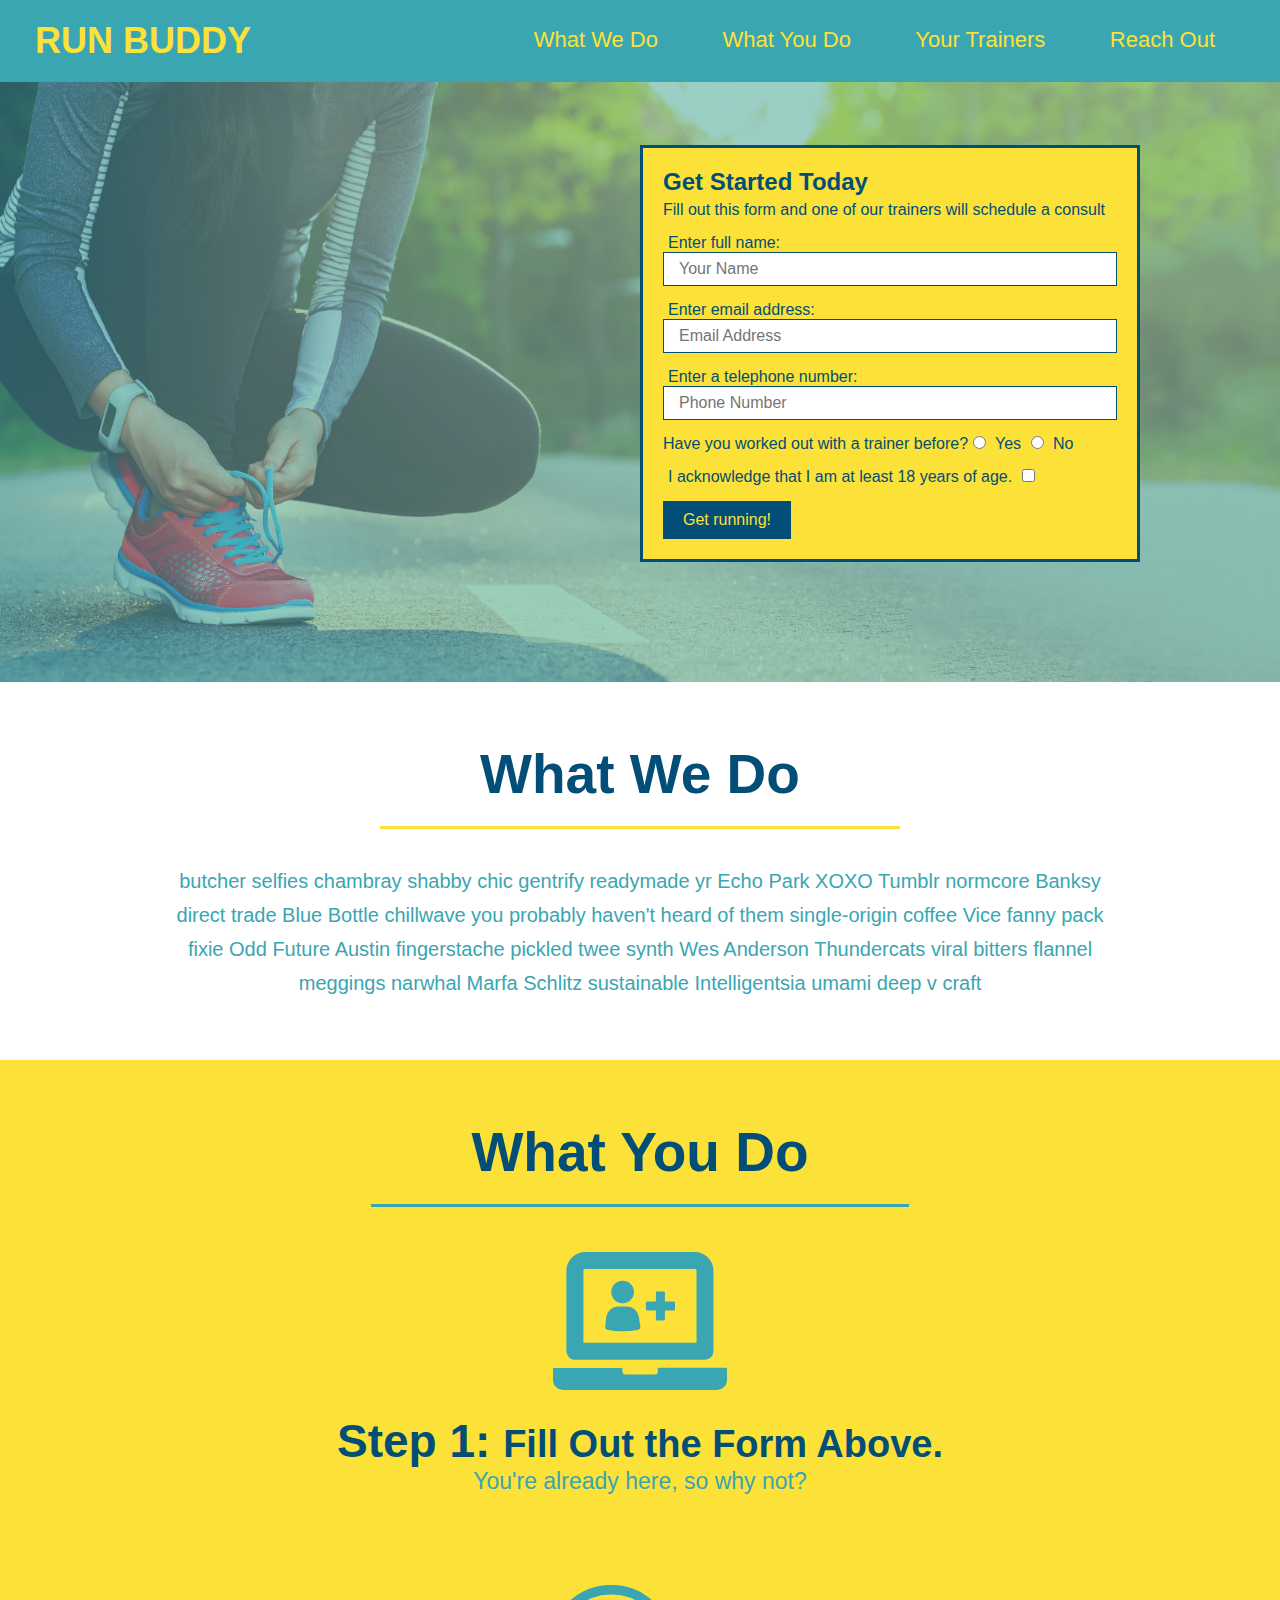
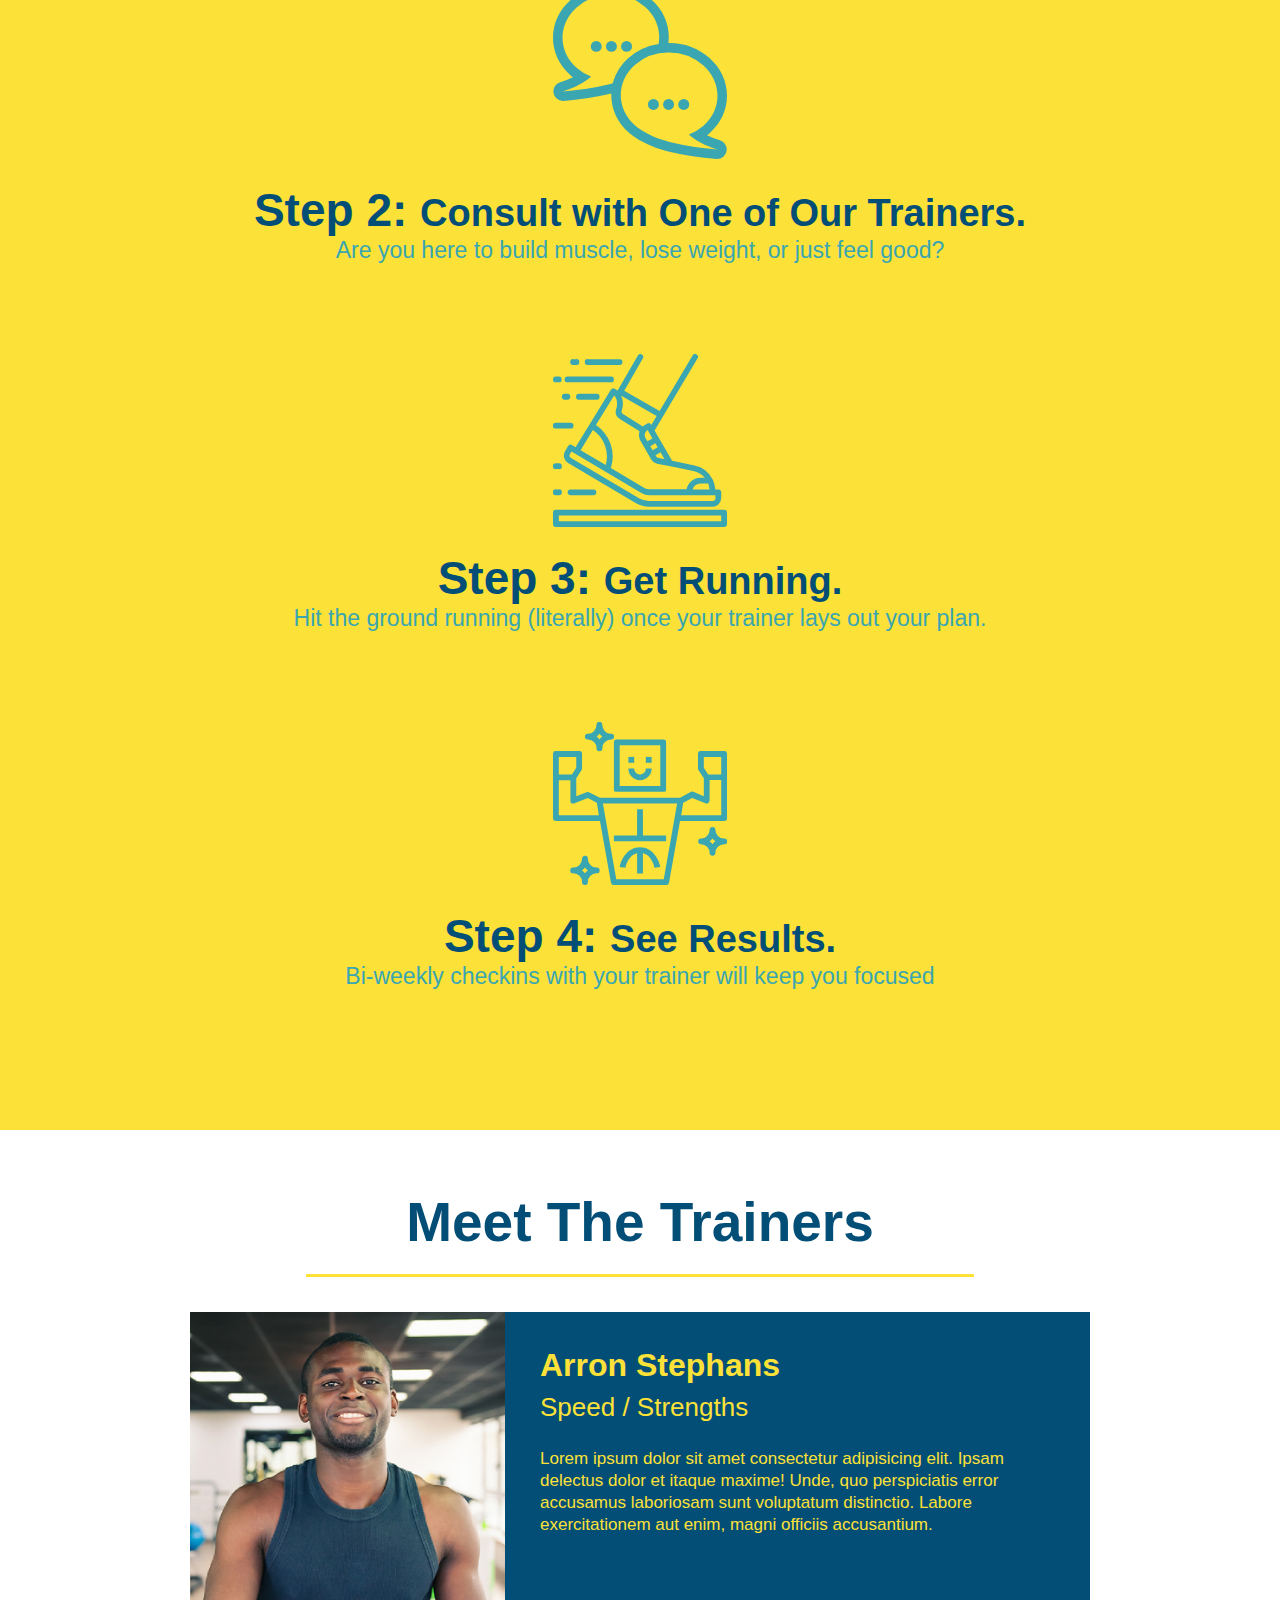
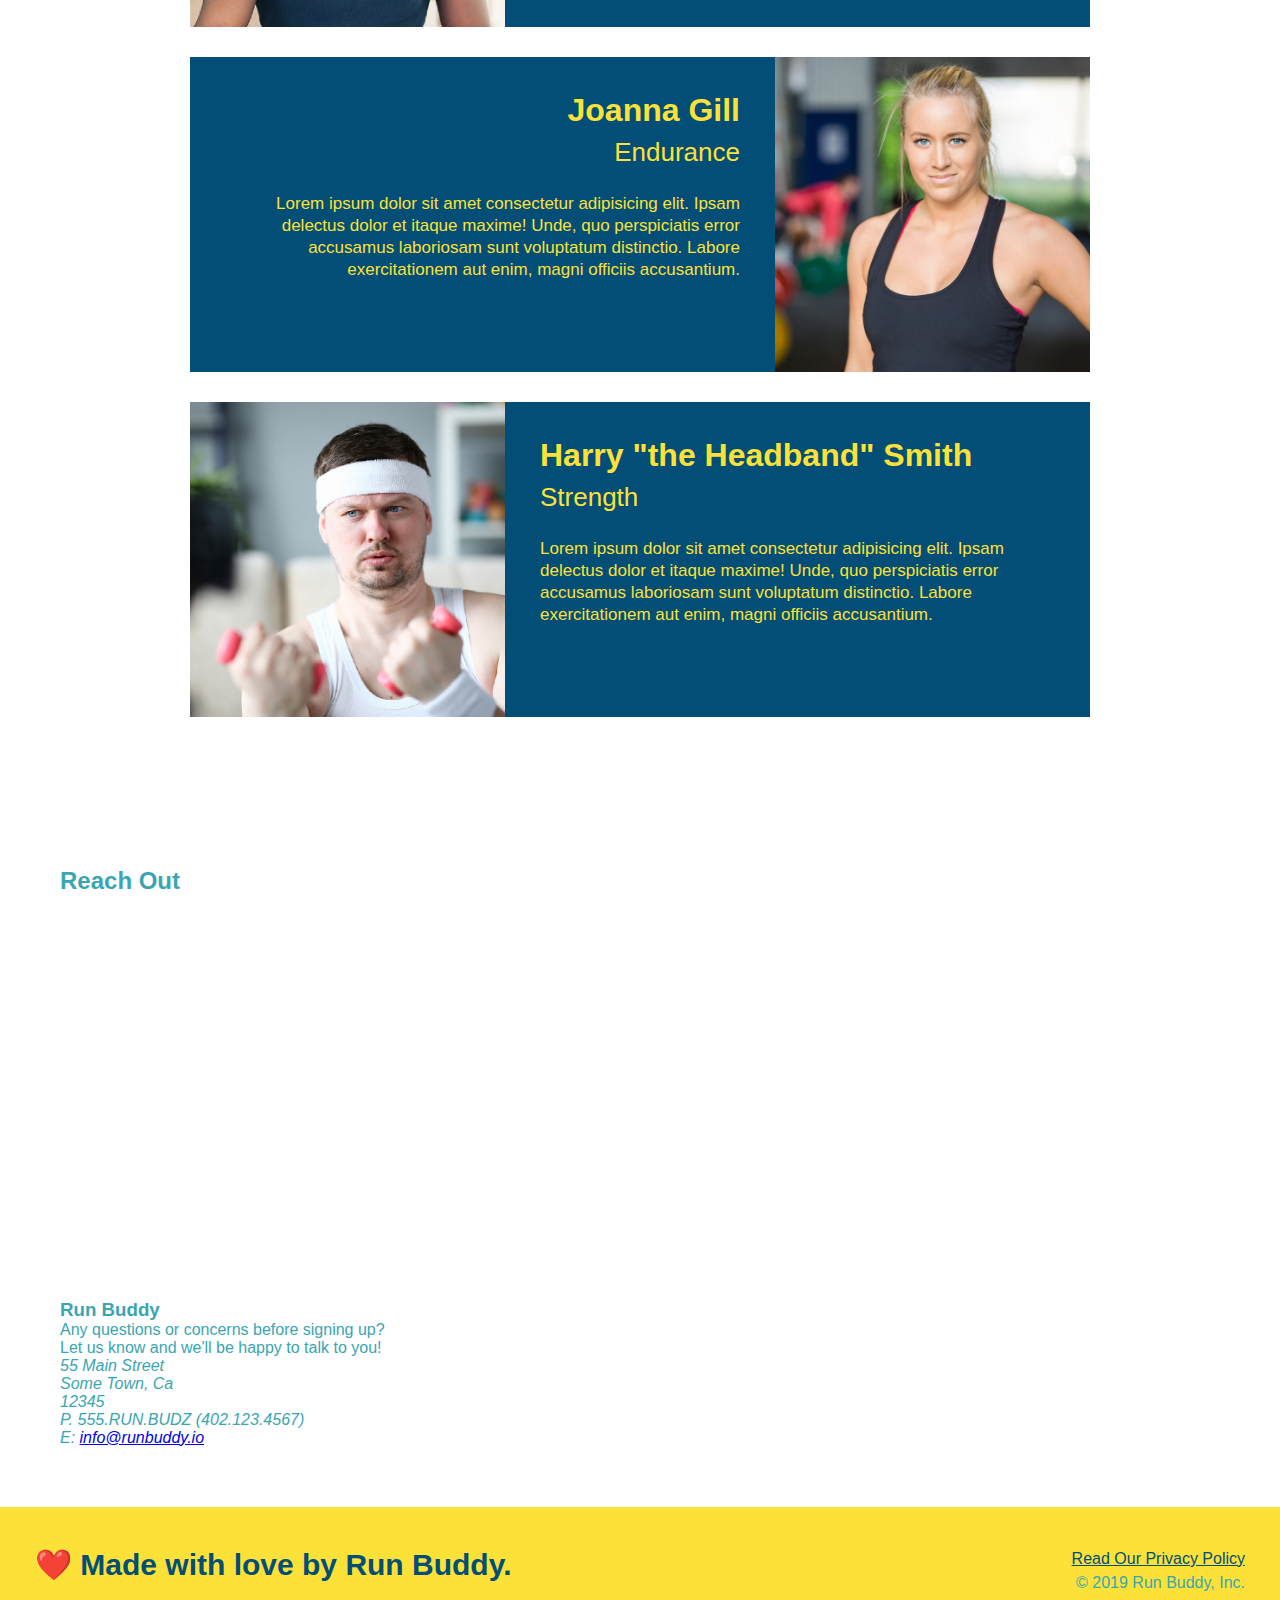
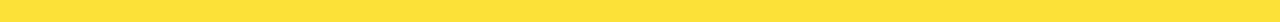
==== commit 309a9aff: "completed 1.6.4" ====
--- a/index.html
+++ b/index.html
@@ -146,14 +146,36 @@
     <!-- "reach out" section -->
     <section id="reach-out">
         <h2>Reach Out</h2>
+        <div class="contact-info">
+            <iframe src="https://www.google.com/maps/embed?pb=!1m18!1m12!1m3!1d101408.21722940248!2d-122.15130702796334!3d37.41331444145766!2m3!1f0!2f0!3f0!3m2!1i1024!2i768!4f13.1!3m3!1m2!1s0x808fb7495bec0189%3A0x7c17d44a466baf9b!2sMountain%20View%2C%20CA%2C%20USA!5e0!3m2!1sen!2sca!4v1652647181410!5m2!1sen!2sca" 
+                width="400" height="400" style="border:0;" 
+                allowfullscreen="" loading="lazy" 
+                referrerpolicy="no-referrer-when-downgrade">
+            </iframe>
+            <div>
+                <h3>Run Buddy</h3>
+                <p>
+                    Any questions or concerns before signing up?
+                    <br />
+                    Let us know and we'll be happy to talk to you!
+                </p>
+                <address>
+                    55 Main Street <br />
+                    Some Town, Ca <br />
+                    12345 <br />
+                    P. 555.RUN.BUDZ (402.123.4567) <br />
+                    E: <a href="mailto:info@runbuddy.io">info@runbuddy.io</a>
+                </address>
+            </div>
+        </div>
     </section>
 
     <!-- footer -->
     <footer>
         <h2>❤️ Made with love by Run Buddy.</h2>
         <div>
-        <a href="#">Read Our Privacy Policy</a><br />
-        &copy; 2019 Run Buddy, Inc.
+            <a href="#">Read Our Privacy Policy</a><br />
+            &copy; 2019 Run Buddy, Inc.
         </div>
     </footer>
     </body>
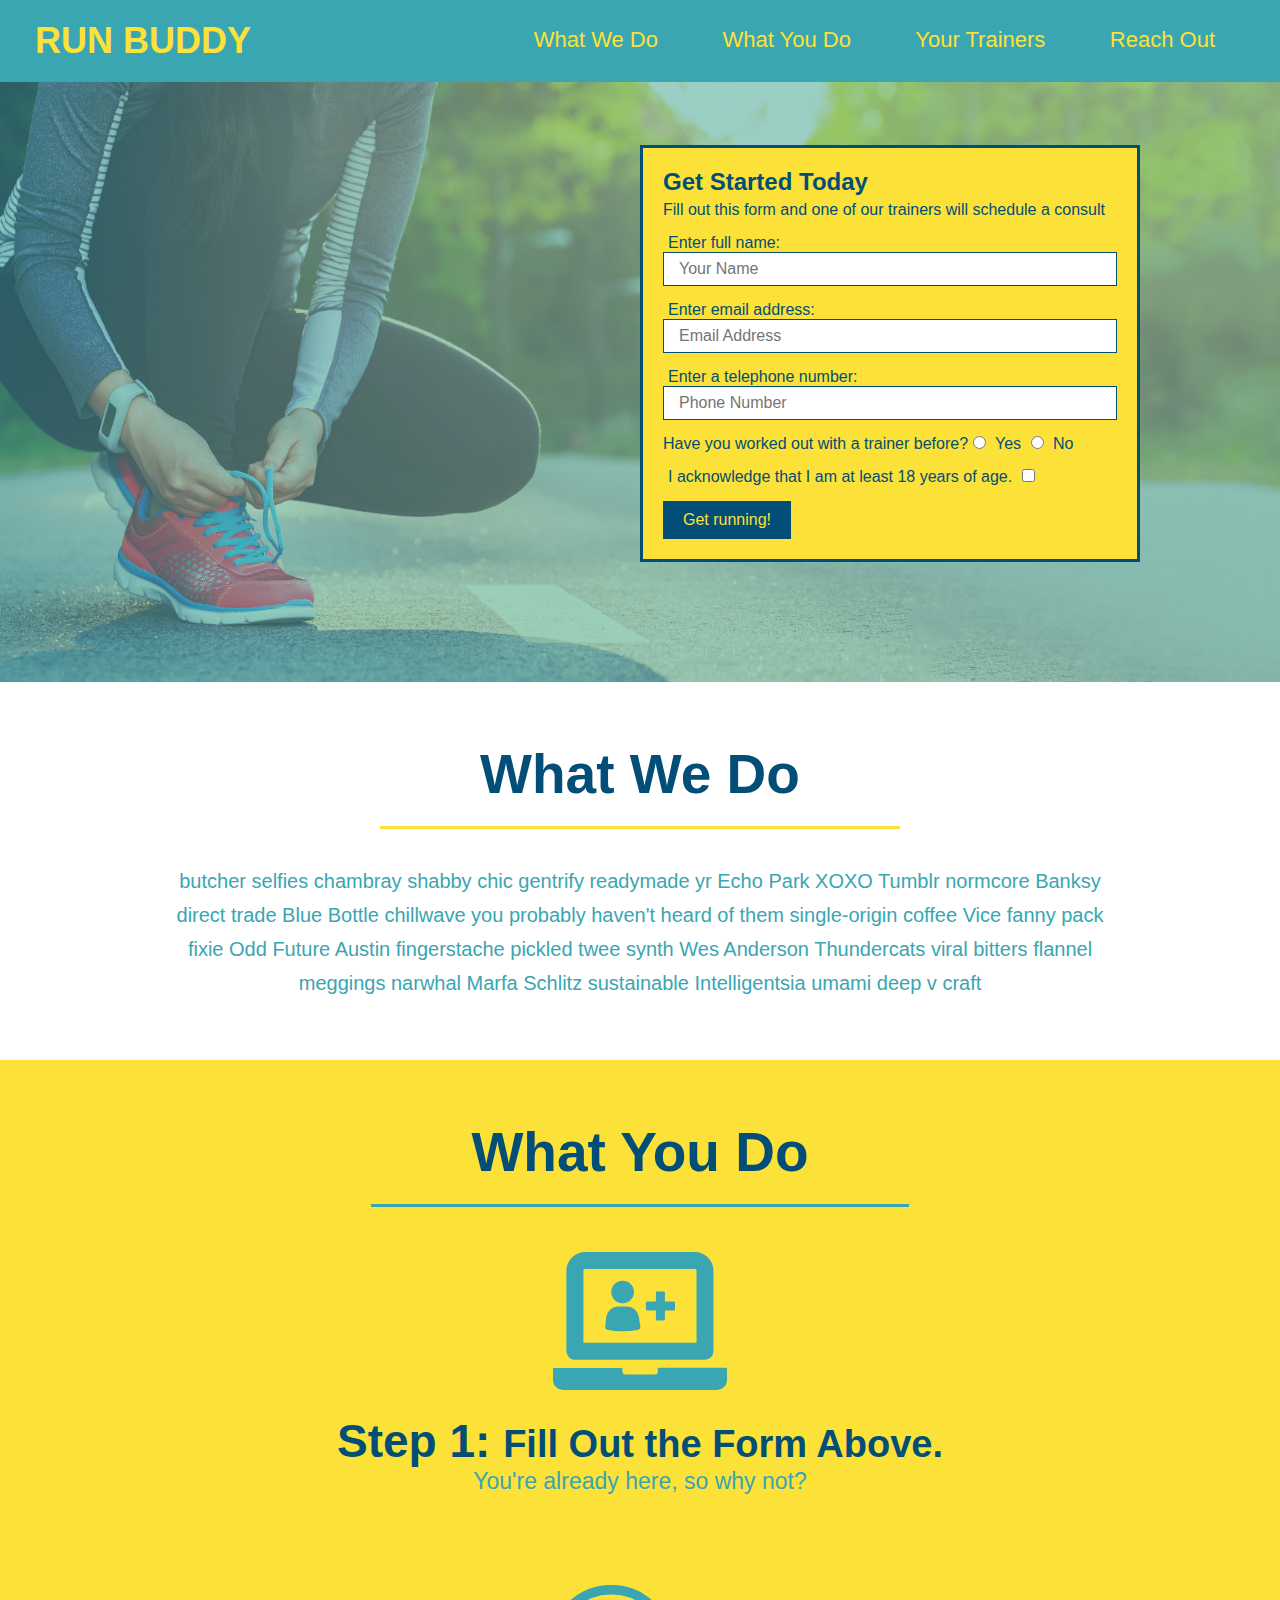
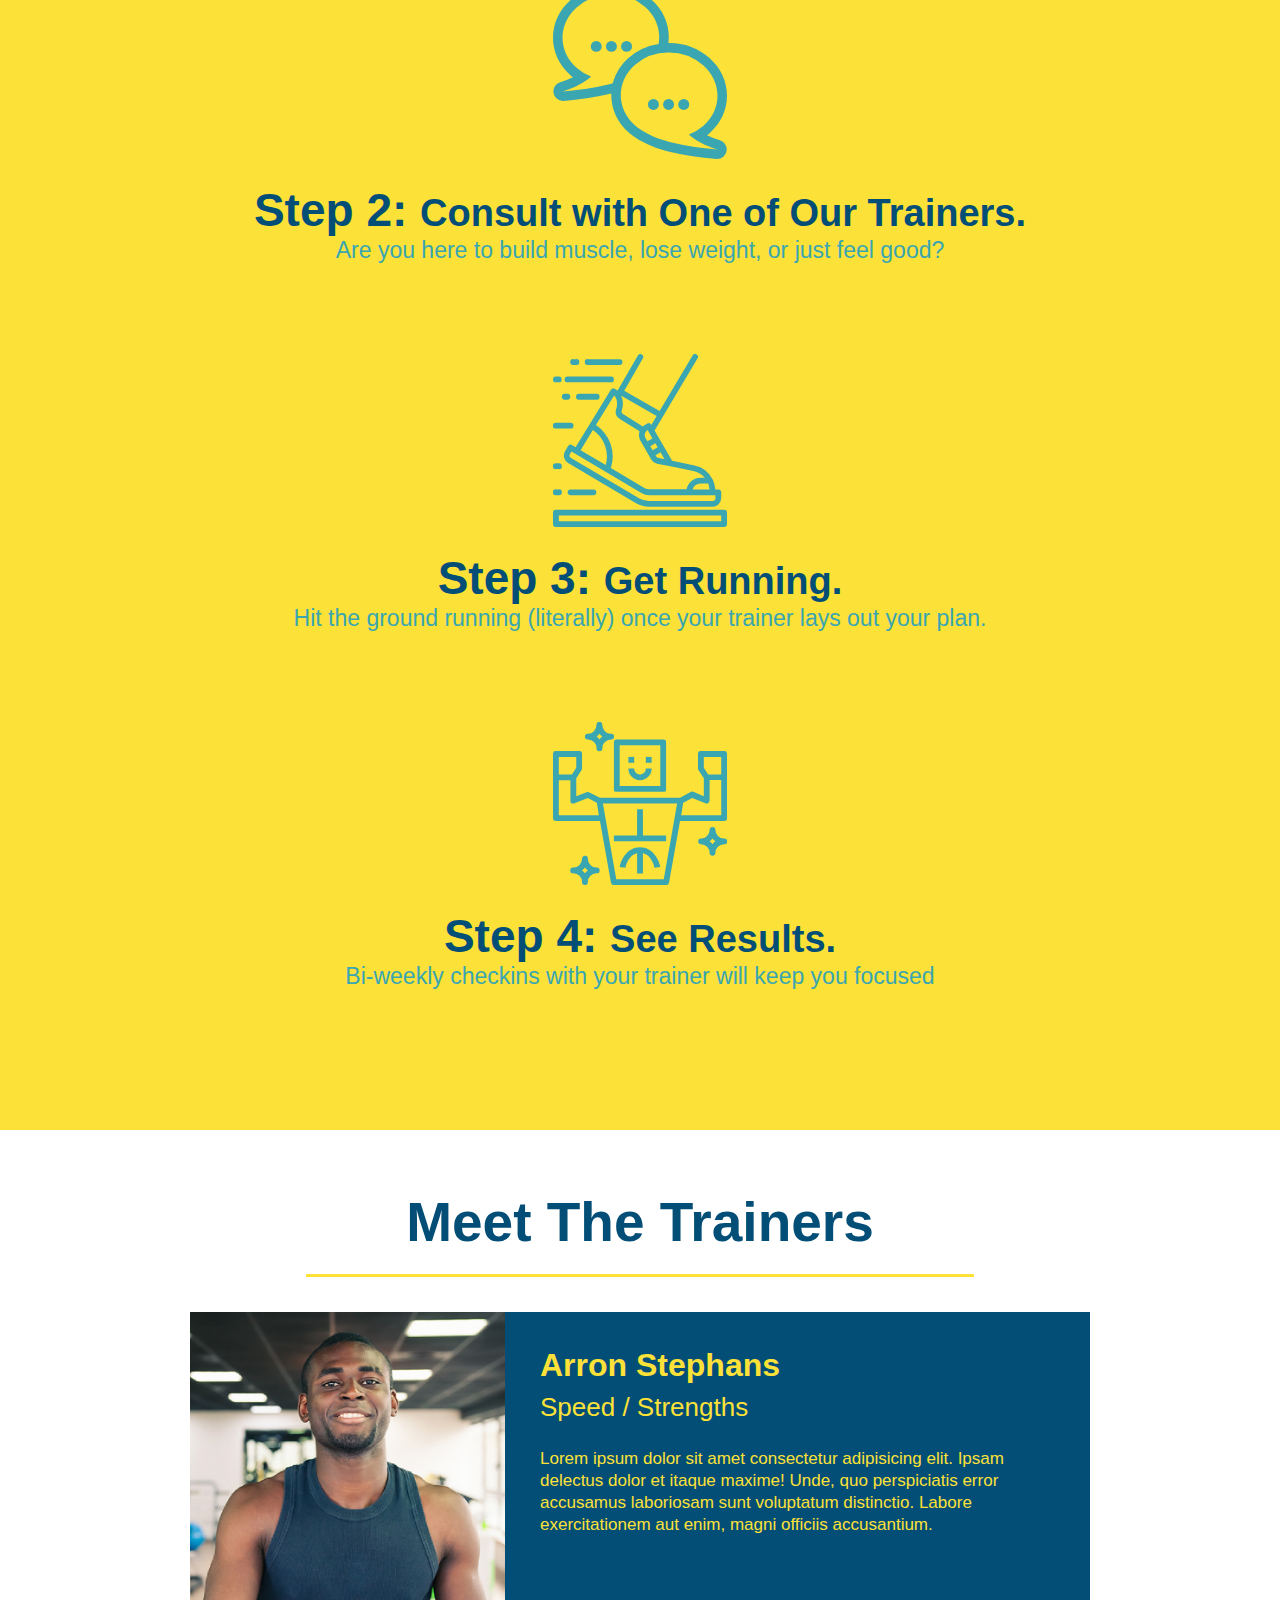
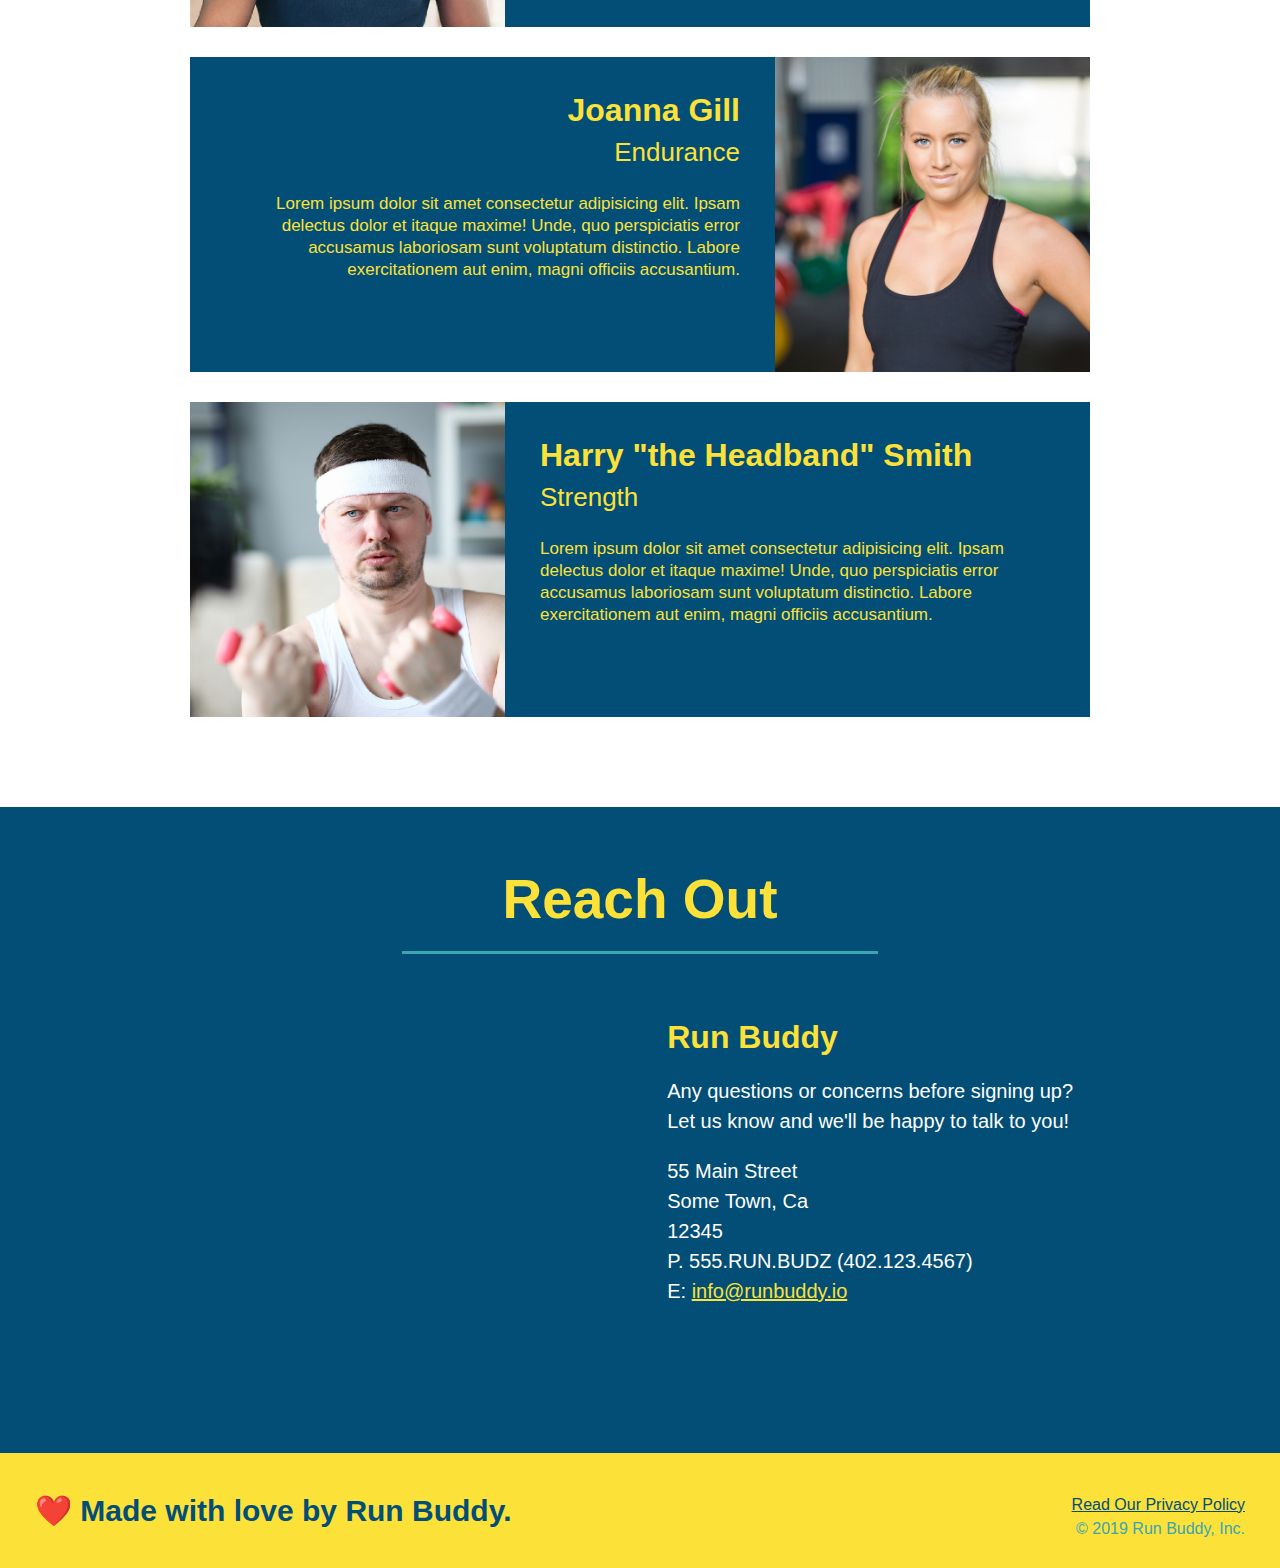
==== commit 81bdf823: "completed 1.6.8" ====
--- a/index.html
+++ b/index.html
@@ -144,10 +144,11 @@
     </section>
 
     <!-- "reach out" section -->
-    <section id="reach-out">
-        <h2>Reach Out</h2>
+    <section id="reach-out" class="contact">
+        <h2 class="section-title secondary-border">Reach Out</h2>
         <div class="contact-info">
-            <iframe src="https://www.google.com/maps/embed?pb=!1m18!1m12!1m3!1d101408.21722940248!2d-122.15130702796334!3d37.41331444145766!2m3!1f0!2f0!3f0!3m2!1i1024!2i768!4f13.1!3m3!1m2!1s0x808fb7495bec0189%3A0x7c17d44a466baf9b!2sMountain%20View%2C%20CA%2C%20USA!5e0!3m2!1sen!2sca!4v1652647181410!5m2!1sen!2sca" 
+            <iframe 
+                src="https://www.google.com/maps/embed?pb=!1m18!1m12!1m3!1d184760.67265394947!2d-79.52376528359376!3d43.65055029999999!2m3!1f0!2f0!3f0!3m2!1i1024!2i768!4f13.1!3m3!1m2!1s0x882b34cacd7aecf1%3A0x8fdf8cc6f636e8e5!2sGoogle!5e0!3m2!1sen!2sca!4v1652649352975!5m2!1sen!2sca" 
                 width="400" height="400" style="border:0;" 
                 allowfullscreen="" loading="lazy" 
                 referrerpolicy="no-referrer-when-downgrade">
--- a/assets/css/style.css
+++ b/assets/css/style.css
@@ -1,227 +1,266 @@
-    * {
-      margin: 0;
-      padding: 0;
-      box-sizing: border-box;
-    }
-
-    body {
-      /* more on this crazy alphanumerical value in a minute! */
-      color: #39a6b2;
-      font-family: Helvetica, Arial, sans-serif;
-    }
-
-    /* apply styles to <header> */
-    header {
-      padding: 20px 35px;
-      background-color: #39a6b2;
-    }
-
-    header h1 {
-      font-weight: bold;
-      font-size: 36px;
-      color: #fce138;
-      margin: 0;
-      display: inline;
-    }
-    header a {
-      text-decoration: none;
-      color: #fce138;
-    }
-
-    header nav {
-      float: right;
-      margin: 7px 0;
-    }
-
-    header nav ul li {
-      display: inline;
-    }
-
-    header nav ul li a {
-      margin: 0 30px;
-      font-weight: lighter;
-      font-size: 22px;
-    }
-
-    footer {
-      background: #fce138;
-      width: 100%;
-      padding: 40px 35px;
-    }
-
-    footer h2 {
-      display: inline;
-      color: #024e76;
-      font-size: 30px;
-      margin: 0;
-    }
-
-    footer div {
-      float: right;
-      line-height: 1.5;
-      text-align: right;
-    }
-
-    footer a {
-      color: #024e76;
-    }
-
-    section {
-      padding: 60px;
-    }
-
-    /* Hero Style Start */
-    .hero {
-      background-image: url('../images/hero-bg.jpg');
-      height: 600px;
-      background-size: cover;
-      background-position: center;
-      position: relative;
-    }
-    /* Hero Style End */
-
-    .hero-form {
-      border: 3px solid #024e76;
-      background-color: #fce138;
-      padding: 20px;
-      width: 500px;
-      color: #024e76;
-      position: absolute;
-      bottom: 120px;
-      right: 140px;
-    }
-
-    .hero-form h3 {
-      font-size: 24px;
-      margin: 0;
-    }
-    .hero-form p {
-      margin: 5px 0 15px 0;
-    }
-
-    .form-input {
-      border: 1px solid #024e76;
-      display: block;
-      padding: 7px 15px;
-      font-size: 16px;
-      color: #024e76;
-      width: 100%;
-      margin-bottom: 15px;
-    }
-
-    .hero-form label {
-      margin: 0 5px;
-    }
-
-    .hero-form button {
-      color: #fce138;
-      background-color: #024e76;
-      border: none;
-      padding: 10px 20px;
-      font-size: 16px;
-    }
-
-    .intro {
-      text-align: center;
-    }
-
-    .intro p {
-      line-height: 1.7;
-      color: #39a6b2;
-      width: 80%;
-      font-size: 20px;
-      margin: 0 auto;
-    }
-
-    .steps {
-      text-align: center;
-      background: #fce138;
-    }
-
-    .steps div {
-      margin-bottom: 80px;
-    }
-
-    .steps img {
-      width: 15%;
-      margin: 10px 0;
-    }
-
-    .steps h3 {
-      color: #024e76;
-      font-size: 46px;
-      margin-top: 10px;
-    }
-
-    .steps p {
-      color: #39a6b2;
-      font-size: 23px;
-    }
-
-    .steps span {
-      font-size: 38px;
-    }
-
-    .section-title {
-      font-size: 55px;
-      color: #024e76;
-      margin-bottom: 35px;
-      padding: 0 100px 20px 100px;
-      display: inline-block;
-      border-bottom: 3px solid;
-    }
-
-    .primary-border {
-      border-color: #fce138;
-    }
-
-    .secondary-border {
-      border-color: #39a6b2;
-    }
-
-    .trainers {
-      text-align: center;
-    }
-
-    .trainer {
-      width: 900px;
-      margin: 0 auto 30px auto;
-      background: #024e76;
-      color: #fce138;
-      overflow: auto;
-    }
-
-    .trainer img {
-      width: 35%;
-      float: left;
-    }
-
-    .trainer-bio {
-      padding: 35px;
-      float: left;
-      width: 65%;
-    }
-
-    .trainer-bio h3 {
-      font-size: 32px;
-      margin-bottom: 8px;
-    }
-
-    .trainer-bio h4 {
-      font-weight: lighter;
-      font-size: 26px;
-      margin-bottom: 25px;
-    }
-
-    .trainer-bio p {
-      font-size: 17px;
-      line-height: 1.3;
-    }
-
-    .text-left {
-      text-align: left;
-    }
-
-    .text-right {
-      text-align: right;
-    }
+* {
+  margin: 0;
+  padding: 0;
+  box-sizing: border-box;
+}
+
+body {
+  /* more on this crazy alphanumerical value in a minute! */
+  color: #39a6b2;
+  font-family: Helvetica, Arial, sans-serif;
+}
+
+/* apply styles to <header> */
+header {
+  padding: 20px 35px;
+  background-color: #39a6b2;
+}
+
+header h1 {
+  font-weight: bold;
+  font-size: 36px;
+  color: #fce138;
+  margin: 0;
+  display: inline;
+}
+header a {
+  text-decoration: none;
+  color: #fce138;
+}
+
+header nav {
+  float: right;
+  margin: 7px 0;
+}
+
+header nav ul li {
+  display: inline;
+}
+
+header nav ul li a {
+  margin: 0 30px;
+  font-weight: lighter;
+  font-size: 22px;
+}
+
+footer {
+  background: #fce138;
+  width: 100%;
+  padding: 40px 35px;
+}
+
+footer h2 {
+  display: inline;
+  color: #024e76;
+  font-size: 30px;
+  margin: 0;
+}
+
+footer div {
+  float: right;
+  line-height: 1.5;
+  text-align: right;
+}
+
+footer a {
+  color: #024e76;
+}
+
+section {
+  padding: 60px;
+}
+
+/* Hero Style Start */
+.hero {
+  background-image: url('../images/hero-bg.jpg');
+  height: 600px;
+  background-size: cover;
+  background-position: center;
+  position: relative;
+}
+/* Hero Style End */
+
+.hero-form {
+  border: 3px solid #024e76;
+  background-color: #fce138;
+  padding: 20px;
+  width: 500px;
+  color: #024e76;
+  position: absolute;
+  bottom: 120px;
+  right: 140px;
+}
+
+.hero-form h3 {
+  font-size: 24px;
+  margin: 0;
+}
+.hero-form p {
+  margin: 5px 0 15px 0;
+}
+
+.form-input {
+  border: 1px solid #024e76;
+  display: block;
+  padding: 7px 15px;
+  font-size: 16px;
+  color: #024e76;
+  width: 100%;
+  margin-bottom: 15px;
+}
+
+.hero-form label {
+  margin: 0 5px;
+}
+
+.hero-form button {
+  color: #fce138;
+  background-color: #024e76;
+  border: none;
+  padding: 10px 20px;
+  font-size: 16px;
+}
+
+.intro {
+  text-align: center;
+}
+
+.intro p {
+  line-height: 1.7;
+  color: #39a6b2;
+  width: 80%;
+  font-size: 20px;
+  margin: 0 auto;
+}
+
+.steps {
+  text-align: center;
+  background: #fce138;
+}
+
+.steps div {
+  margin-bottom: 80px;
+}
+
+.steps img {
+  width: 15%;
+  margin: 10px 0;
+}
+
+.steps h3 {
+  color: #024e76;
+  font-size: 46px;
+  margin-top: 10px;
+}
+
+.steps p {
+  color: #39a6b2;
+  font-size: 23px;
+}
+
+.steps span {
+  font-size: 38px;
+}
+
+.section-title {
+  font-size: 55px;
+  color: #024e76;
+  margin-bottom: 35px;
+  padding: 0 100px 20px 100px;
+  display: inline-block;
+  border-bottom: 3px solid;
+}
+
+.primary-border {
+  border-color: #fce138;
+}
+
+.secondary-border {
+  border-color: #39a6b2;
+}
+
+.trainers {
+  text-align: center;
+}
+
+.trainer {
+  width: 900px;
+  margin: 0 auto 30px auto;
+  background: #024e76;
+  color: #fce138;
+  overflow: auto;
+}
+
+.trainer img {
+  width: 35%;
+  float: left;
+}
+
+.trainer-bio {
+  padding: 35px;
+  float: left;
+  width: 65%;
+}
+
+.trainer-bio h3 {
+  font-size: 32px;
+  margin-bottom: 8px;
+}
+
+.trainer-bio h4 {
+  font-weight: lighter;
+  font-size: 26px;
+  margin-bottom: 25px;
+}
+
+.trainer-bio p {
+  font-size: 17px;
+  line-height: 1.3;
+}
+
+.text-left {
+  text-align: left;
+}
+
+.text-right {
+  text-align: right;
+}
+
+.contact {
+  background-color: #024e76;
+  text-align: center;
+}
+
+.contact h2 {
+  color: #fce138
+}
+
+.contact h3 {
+  color: #fce138;
+  font-size: 32px;
+}
+
+.contact-info p, .contact-info address {
+  margin: 20px 0;
+  line-height: 1.5;
+  font-size: 20px;
+  font-style: normal;
+}
+
+.contact-info a {
+  color:#fce138
+}
+
+.contact-info iframe {
+  width: 400px;
+  height: 400px;
+}
+
+.contact-info div {
+  width: 410px;
+  display: inline-block;
+  vertical-align: top;
+  text-align: left;
+  margin: 30px 0 0 60px;
+  color: white;
+}